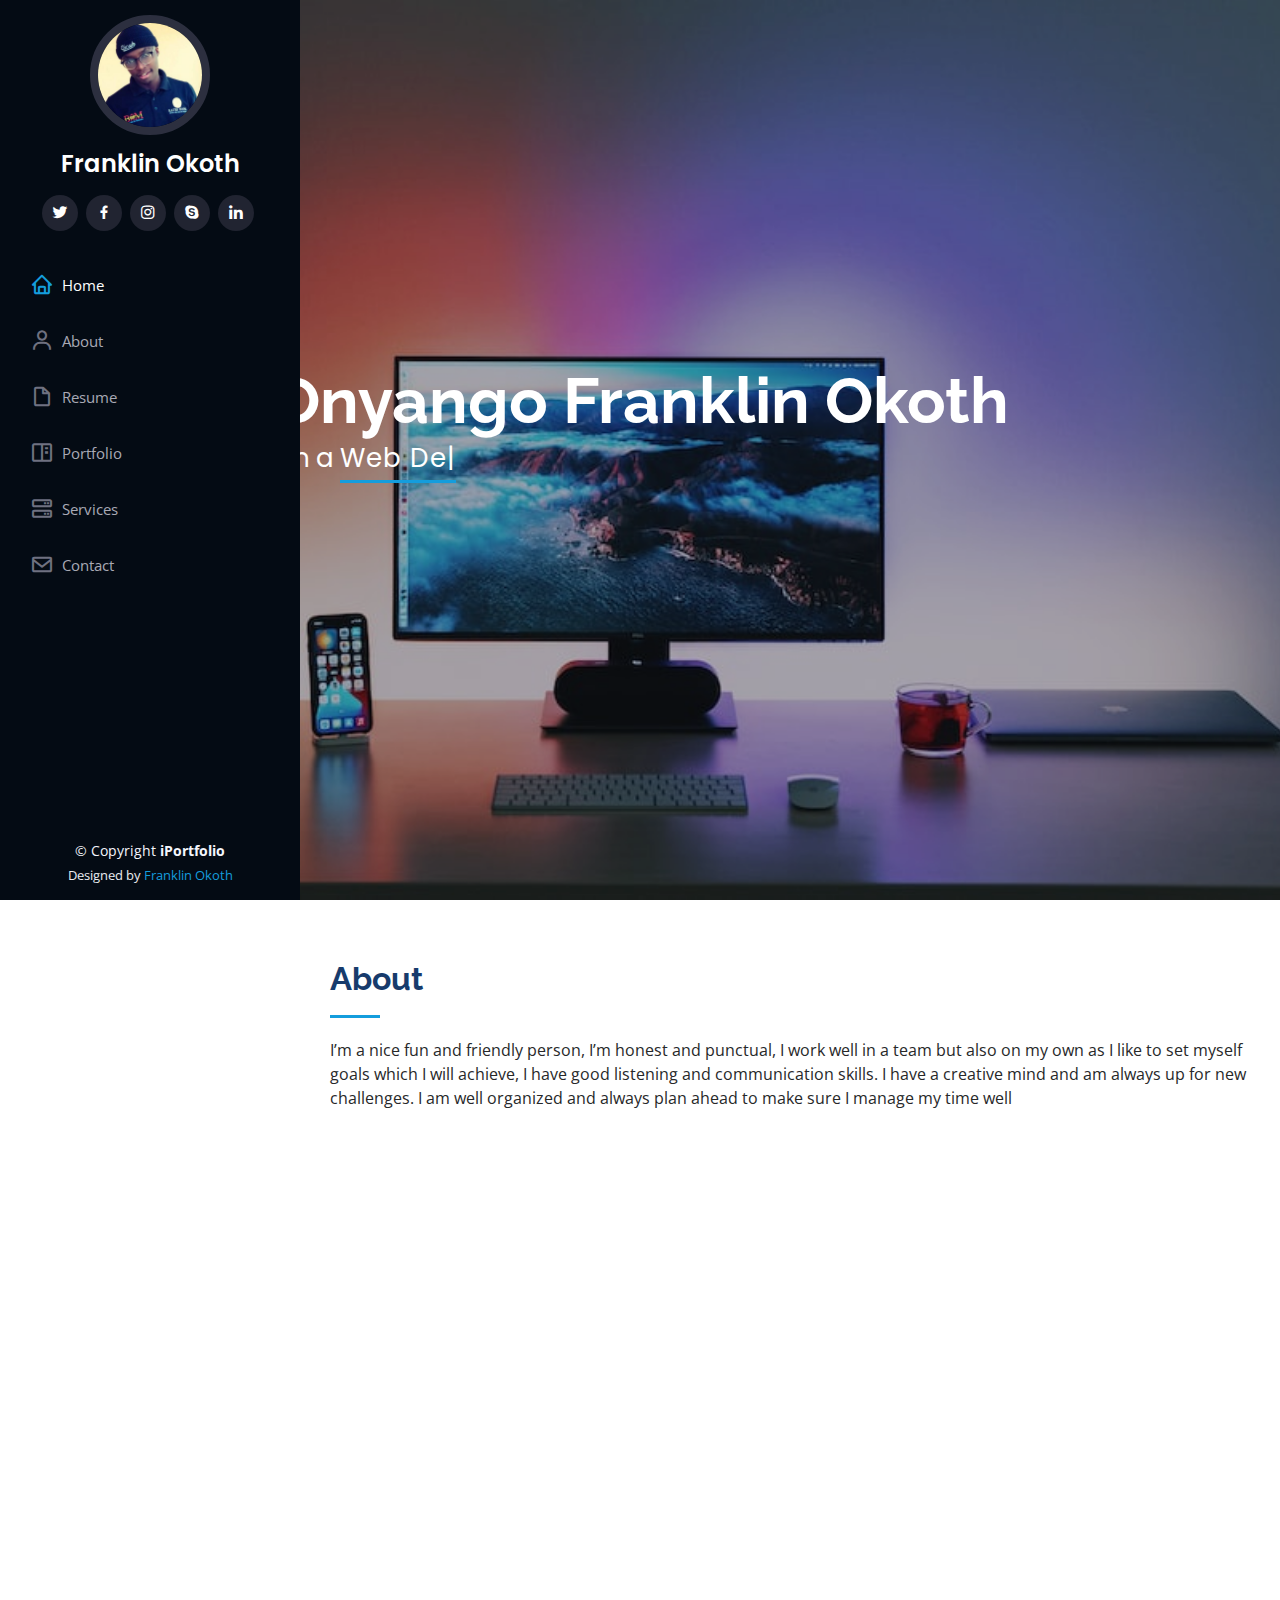
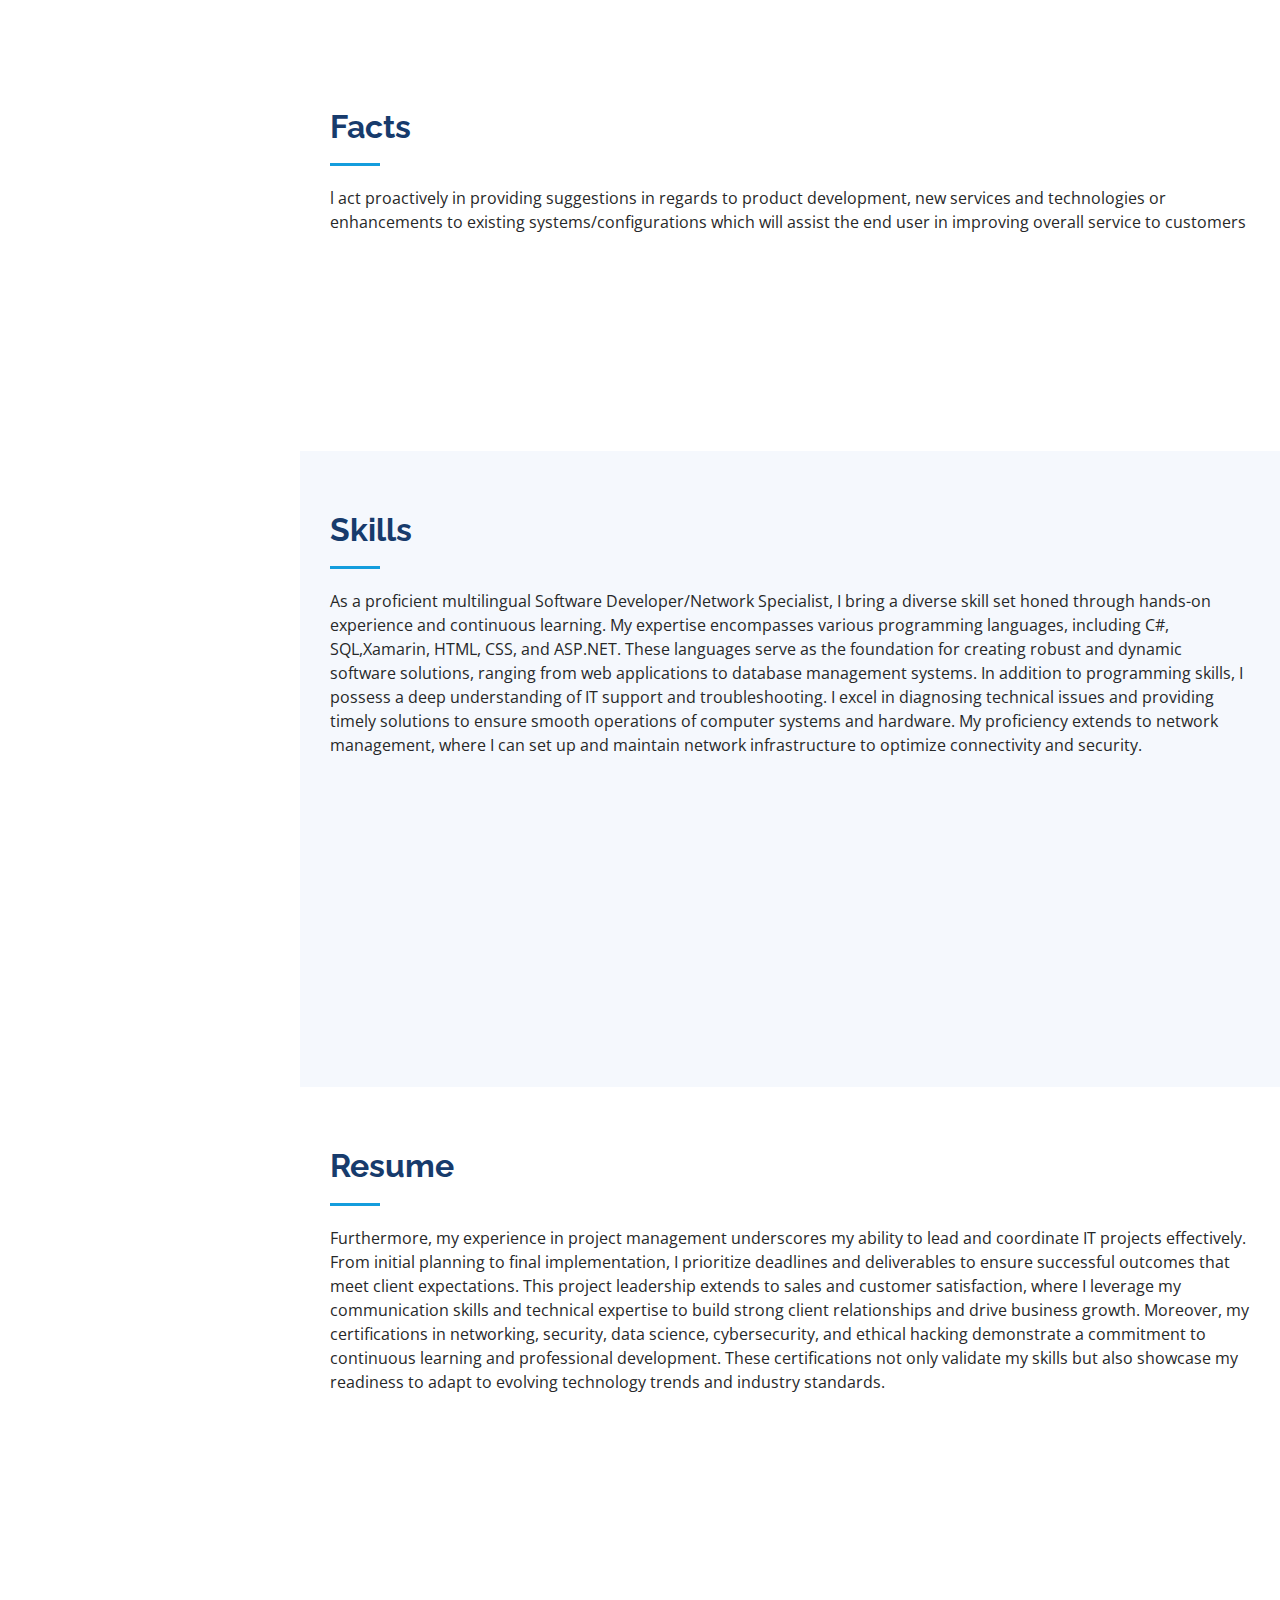
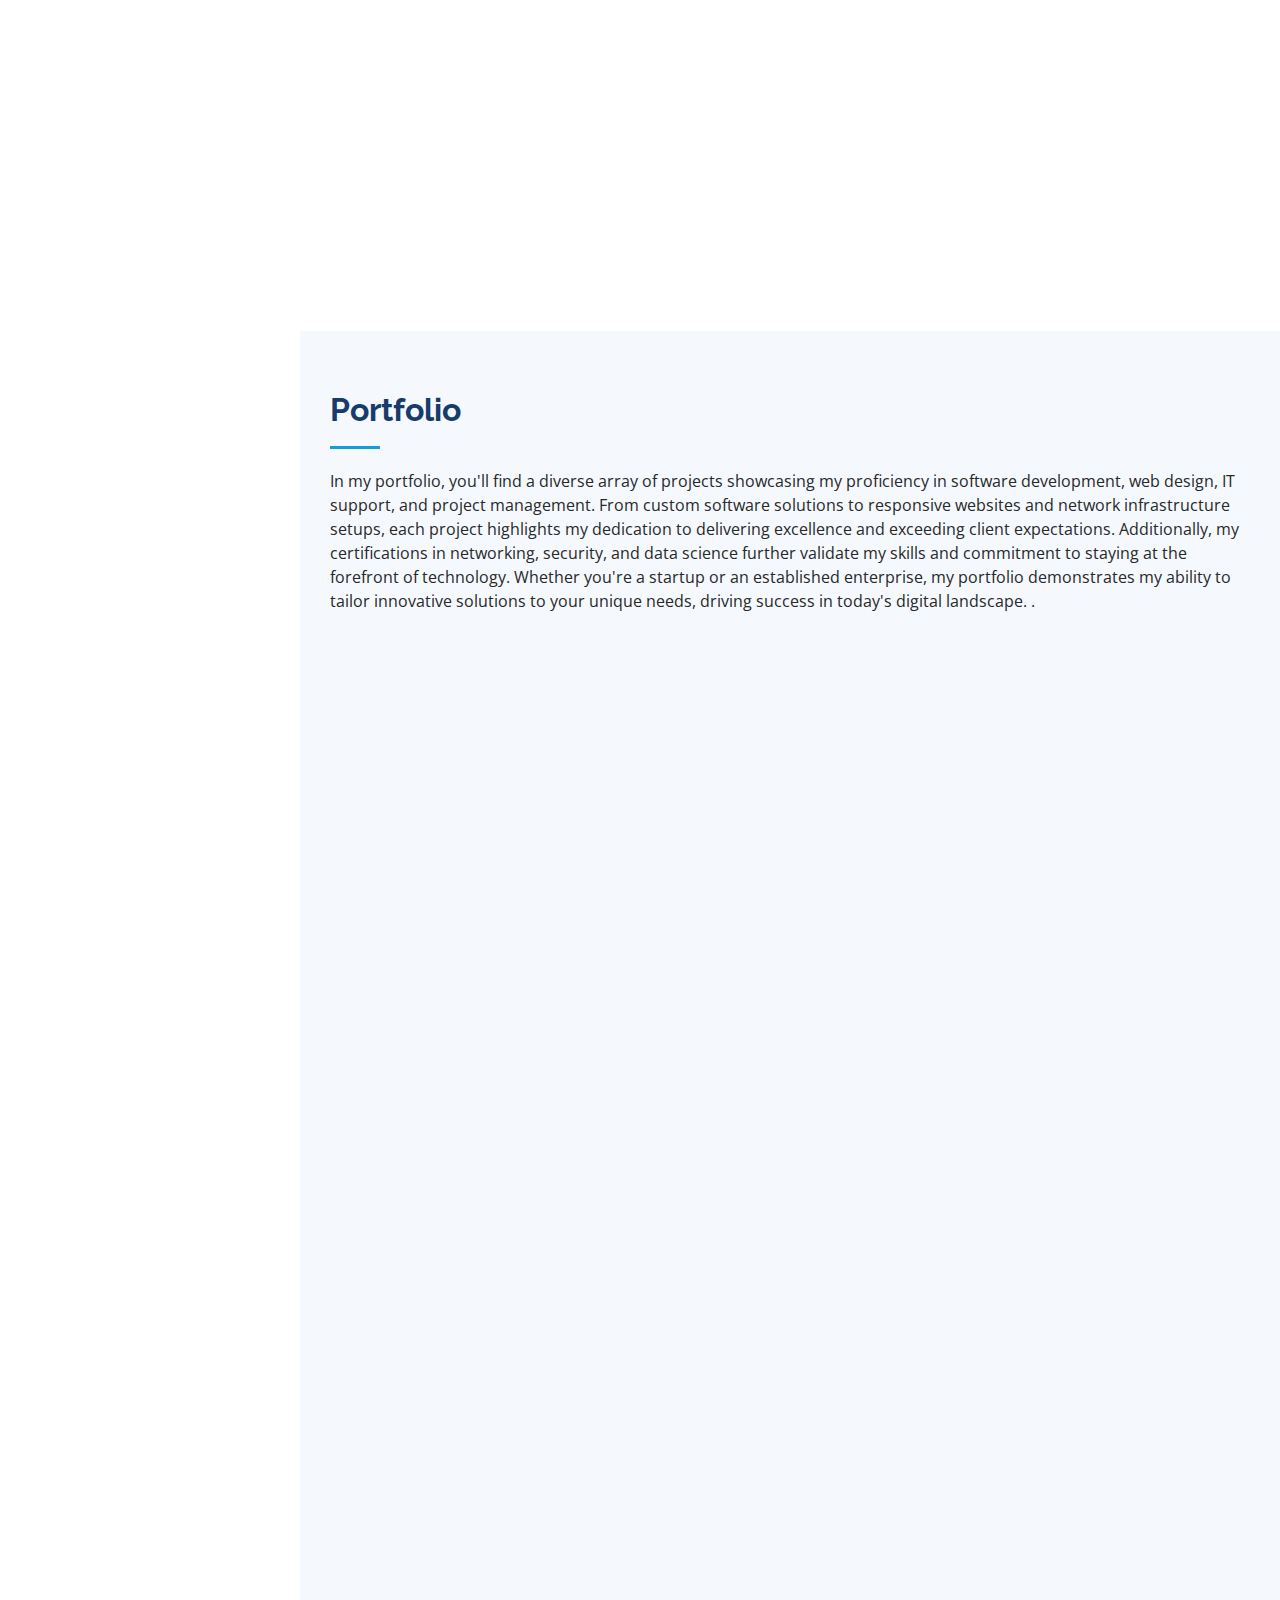
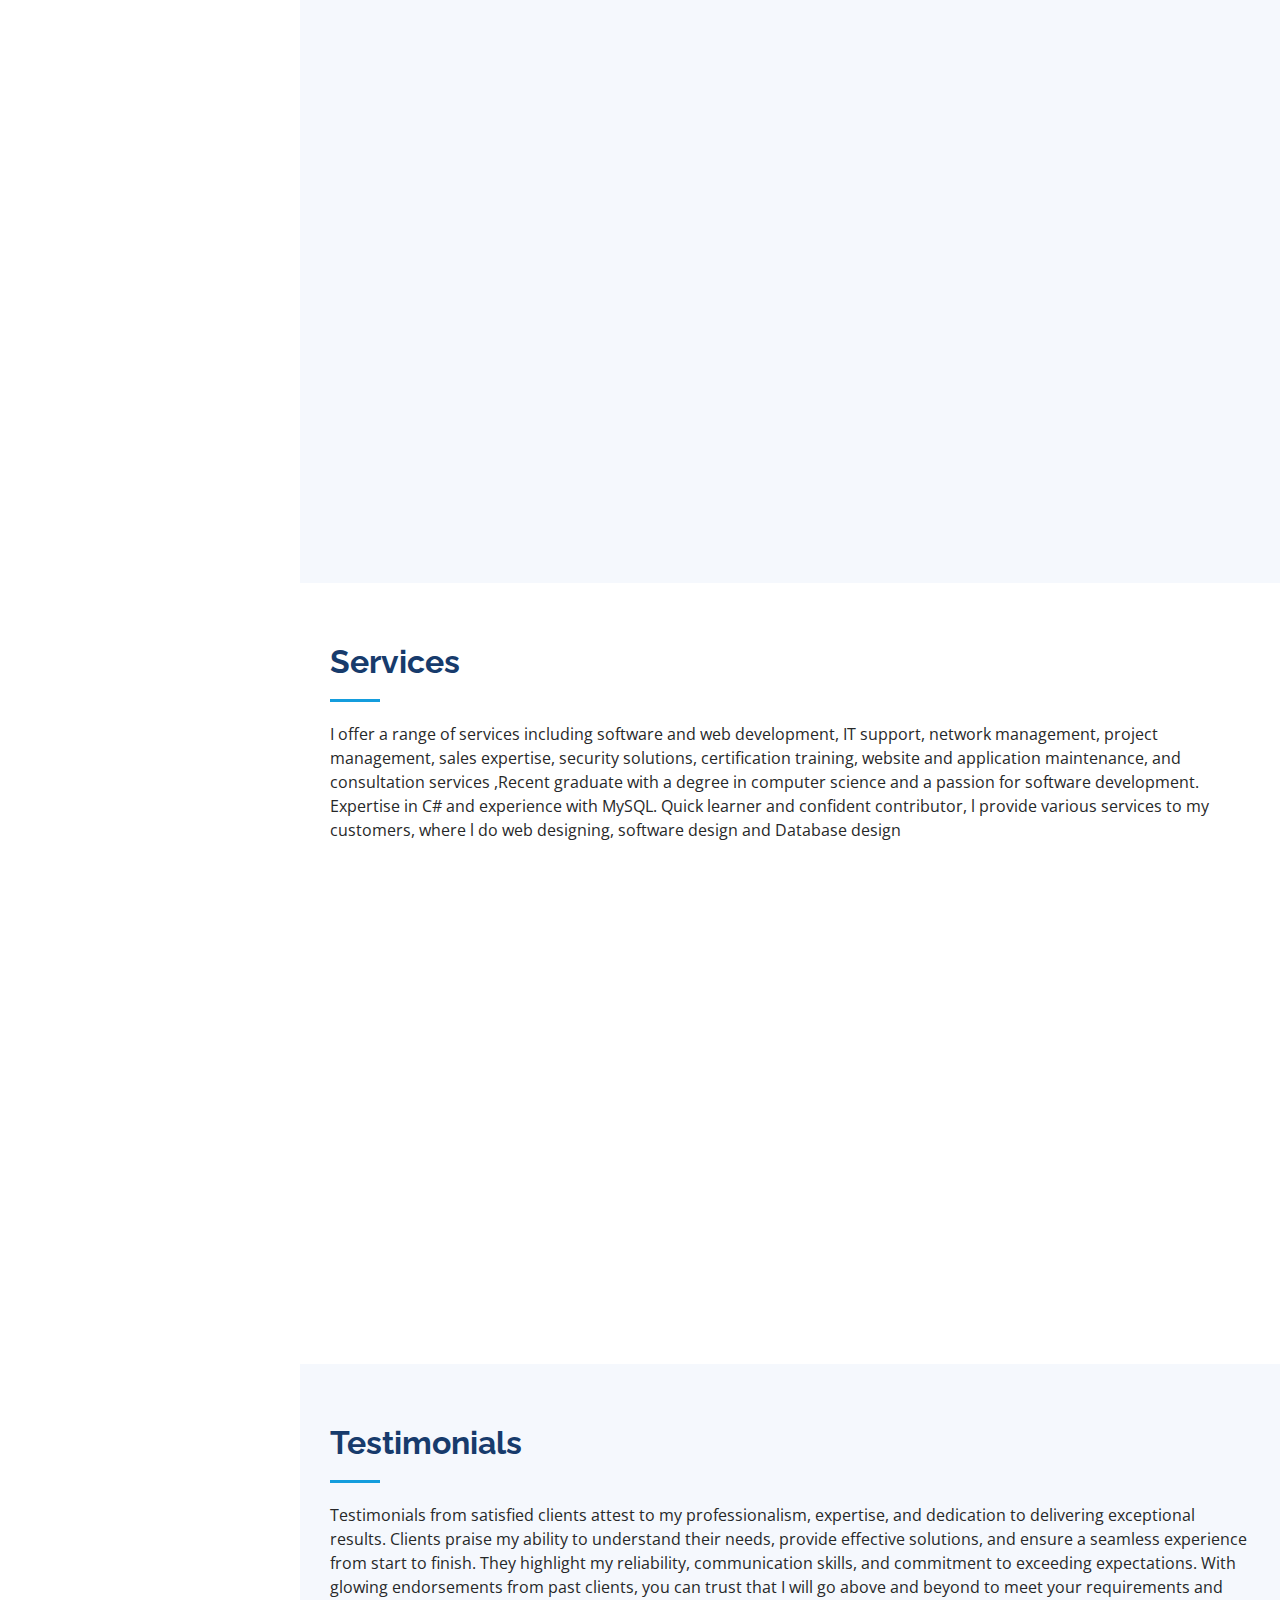
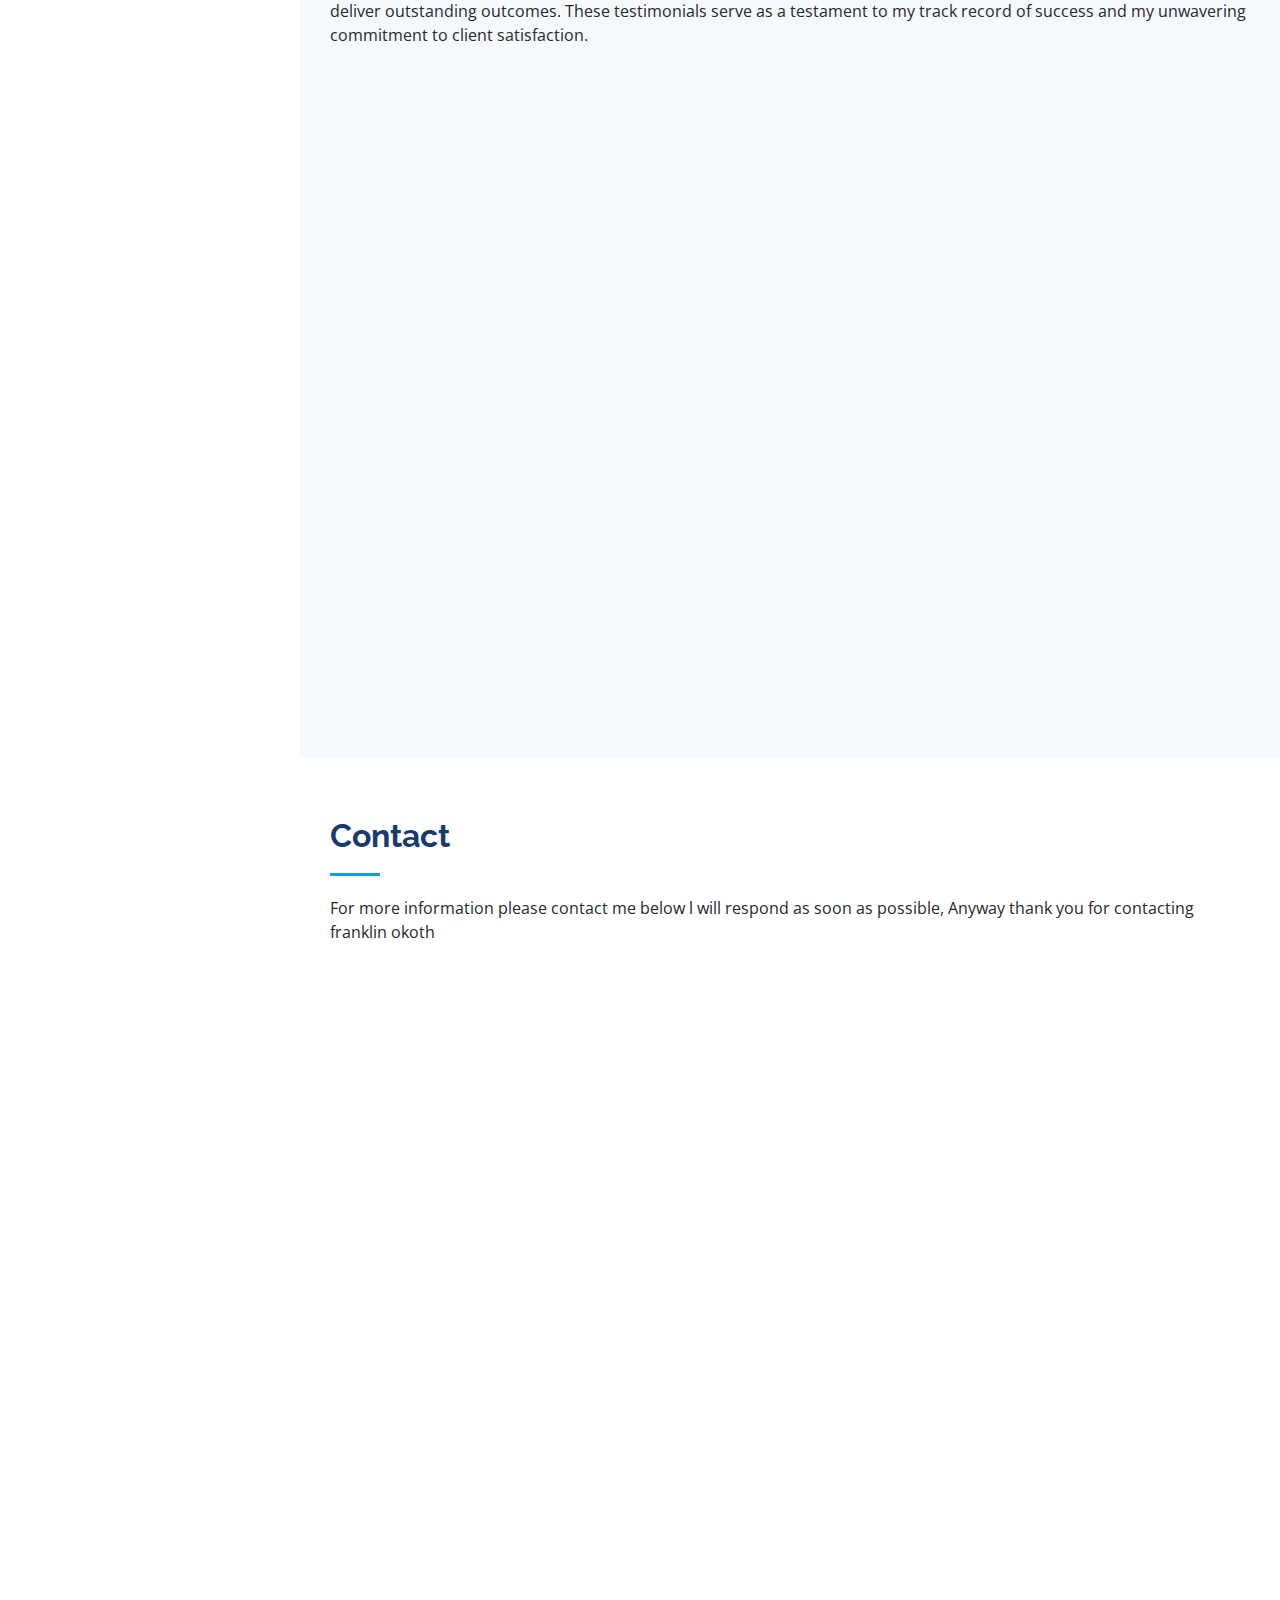
==== index.html @ 92efd48e "first commit" ====
<!DOCTYPE html>
<html lang="en">

<head>
  <meta charset="utf-8">
  <meta content="width=device-width, initial-scale=1.0" name="viewport">

  <title>Franklin_Portfolio</title>
  <meta content="" name="description">
  <meta content="" name="keywords">

  
  <link href="assets/img/FICON.png" rel="icon">
  <link href="assets/img/3057673_f_media_network_social_icon.png" rel="apple-touch-icon">

  
  <link href="https://fonts.googleapis.com/css?family=Open+Sans:300,300i,400,400i,600,600i,700,700i|Raleway:300,300i,400,400i,500,500i,600,600i,700,700i|Poppins:300,300i,400,400i,500,500i,600,600i,700,700i" rel="stylesheet">

  <!-- Vendor CSS Files -->
  <link href="assets/vendor/aos/aos.css" rel="stylesheet">
  <link href="assets/vendor/bootstrap/css/bootstrap.min.css" rel="stylesheet">
  <link href="assets/vendor/bootstrap-icons/bootstrap-icons.css" rel="stylesheet">
  <link href="assets/vendor/boxicons/css/boxicons.min.css" rel="stylesheet">
  <link href="assets/vendor/glightbox/css/glightbox.min.css" rel="stylesheet">
  <link href="assets/vendor/swiper/swiper-bundle.min.css" rel="stylesheet">

  <!-- Template Main CSS File -->
    <link href="assets/css/style.css" rel="stylesheet">

  <!-- =======================================================
  
    Developer : Franklin
    mail : franklinokoth002@gmail.com
  ======================================================== -->
</head>

<body>

  <!-- ======= Mobile nav toggle button ======= -->
  <i class="bi bi-list mobile-nav-toggle d-xl-none"></i>

  <!-- ======= Header ======= -->
  <header id="header">
    <div class="d-flex flex-column">

      <div class="profile">
        <img src="assets/img/frankprofile.jpg" alt="" class="img-fluid rounded-circle">
        <h1 class="text-light"><a href="index.html" target="_blank" >Franklin Okoth</a></h1>
        <div class="social-links mt-3 text-center">
          <a href="https://twitter.com/OnyangoFrankie.com" target="_blank"class="twitter"><i class="bx bxl-twitter"></i></a>
          <a href="https://facebook.com" class="facebook" target="_blank"><i class="bx bxl-facebook"></i></a>
          <a href="https://instagram/franklinokoth002" target="_blank" class="instagram"><i class="bx bxl-instagram"></i></a>
          <a href="https://google-plus.com" class="google-plus" target="_blank"><i class="bx bxl-skype"></i></a>
          <a href="https://www.linkedin.com/in/onyango-franklin-okoth-b53bbb21a/" target="_blank" class="lin kedin"><i class="bx bxl-linkedin"></i></a>
        </div>
      </div>

      <nav id="navbar" class="nav-menu navbar">
        <ul>
          <li><a href="#hero" class="nav-link scrollto active"><i class="bx bx-home"></i> <span>Home</span></a></li>
          <li><a href="#about" class="nav-link scrollto"><i class="bx bx-user"></i> <span>About</span></a></li>
          <li><a href="#resume" class="nav-link scrollto"><i class="bx bx-file-blank"></i> <span>Resume</span></a></li>
          <li><a href="#portfolio" class="nav-link scrollto"><i class="bx bx-book-content"></i> <span>Portfolio</span></a></li>
          <li><a href="#services" class="nav-link scrollto"><i class="bx bx-server"></i> <span>Services</span></a></li>
          <li><a href="#contact" class="nav-link scrollto"><i class="bx bx-envelope"></i> <span>Contact</span></a></li>
        </ul>
      </nav><!-- .nav-menu -->
    </div>
  </header><!-- End Header -->

  <!-- ======= Hero Section ======= -->
  <section id="hero" class="d-flex flex-column justify-content-center align-items-center">
    <div class="hero-container" data-aos="fade-in">
      <h1>Onyango Franklin Okoth</h1>
      <p>I'm a <span class="typed" data-typed-items="Web Designer, Software Developer, Freelancer, Database Designer,Network Administrator"></span></p>
    </div>
  </section><!-- End Hero -->

  <main id="main">

    <!-- ======= About Section ======= -->
    <section id="about" class="about">
      <div class="container">

        <div class="section-title">
          <h2>About</h2>
          <p>I’m a nice fun and friendly person, I’m honest and punctual, 
            I work well in a team but also on my own as I like to set myself goals which I will achieve, 
            I have good listening and communication skills.
             I have a creative mind and am always up for new challenges. 
             I am well organized and always plan ahead to make sure I manage my time well</div>

        <div class="row">
          <div class="col-lg-4" data-aos="fade-right">
            <img src="assets/img/frankprofile.jpg" class="img-fluid" alt="">
          </div>
          <div class="col-lg-8 pt-4 pt-lg-0 content" data-aos="fade-left">
            <h3>Web Developer.</h3>
            <p class="fst-italic">
             Am aweb programmer who develop World wide web applications using aclient server model, In my programming l typically use different kind of programming
             language for example HTML,CSS,ASP.NET And JavaScript when developing a web application.
            </p>
            <div class="row">
              <div class="col-lg-6">
                <ul>
                  <li><i class="bi bi-chevron-right"></i> <strong>Birthday:</strong> <span>14-FEB-1998</span></li>
                  <li><i class="bi bi-chevron-right"></i> <strong>Website:</strong> <span>http://ofotech.ct.ws/</span></li>
                  <li><i class="bi bi-chevron-right"></i> <strong>Phone:</strong> <span>+254708719615</span></li>
                  <li><i class="bi bi-chevron-right"></i> <strong>City:</strong> <span>Nairobi,kenya</span></li>
                </ul>
              </div>
              <div class="col-lg-6">
                <ul>
                  <li><i class="bi bi-chevron-right"></i> <strong>Age:</strong> <span>25</span></li>
                  <li><i class="bi bi-chevron-right"></i> <strong>Degree:</strong> <span>Diploma in computer science And information Technology</span></li>
                  <li><i class="bi bi-chevron-right"></i> <strong>PhEmailone:</strong> <span>franklinokoth002@gmail.com</span></li>
                  <li><i class="bi bi-chevron-right"></i> <strong>Freelance:</strong> <span>Available</span></li>
                </ul>
              </div>
            </div>
            <p>
              Am a profesional who is responsible for the design and construction of websites.l ensure that sites meets user's expectations by ensurig they look good,
              run smoothly and offer easy access points with no issues between pages or error Messages.

            </p>
          </div>
        </div>

      </div>
    </section><!-- End About Section -->

    <!-- ======= Facts Section ======= -->
    <section id="facts" class="facts">
      <div class="container">

        <div class="section-title">
          <h2>Facts</h2>
          <p>
            l act proactively in providing suggestions in regards to product development, new services and technologies or enhancements 
            to existing systems/configurations which will assist the end user in improving overall service to customers
          </p>
        </div>

        <div class="row no-gutters">

          <div class="col-lg-3 col-md-6 d-md-flex align-items-md-stretch" data-aos="fade-up">
            <div class="count-box">
              <i class="bi bi-emoji-smile"></i>
              <span data-purecounter-start="0" data-purecounter-end="232" data-purecounter-duration="1" class="purecounter"></span>
              <p><strong>Happy Clients</strong> </p>
            </div>
          </div>

          <div class="col-lg-3 col-md-6 d-md-flex align-items-md-stretch" data-aos="fade-up" data-aos-delay="100">
            <div class="count-box">
              <i class="bi bi-journal-richtext"></i>
              <span data-purecounter-start="0" data-purecounter-end="521" data-purecounter-duration="1" class="purecounter"></span>
              <p><strong>Projects</strong> </p>
            </div>
          </div>

          <div class="col-lg-3 col-md-6 d-md-flex align-items-md-stretch" data-aos="fade-up" data-aos-delay="200">
            <div class="count-box">
              <i class="bi bi-headset"></i>
              <span data-purecounter-start="0" data-purecounter-end="1453" data-purecounter-duration="1" class="purecounter"></span>
              <p><strong>Hours Of Support</strong> </p>
            </div>
          </div>

          <div class="col-lg-3 col-md-6 d-md-flex align-items-md-stretch" data-aos="fade-up" data-aos-delay="300">
            <div class="count-box">
              <i class="bi bi-people"></i>
              <span data-purecounter-start="0" data-purecounter-end="32" data-purecounter-duration="1" class="purecounter"></span>
              <p><strong>Hard Workers</strong> </p>
            </div>
          </div>

        </div>

      </div>
    </section><!-- End Facts Section -->

    <!-- ======= Skills Section ======= -->
    <section id="skills" class="skills section-bg">
      <div class="container">

        <div class="section-title">
          <h2>Skills</h2>
          <p> As a proficient multilingual Software Developer/Network Specialist, I bring a diverse skill set honed through hands-on experience and continuous learning. My expertise encompasses various programming languages, including C#, SQL,Xamarin, HTML, CSS, and ASP.NET. These languages serve as the foundation for creating robust and dynamic software solutions, ranging from web applications to database management systems.

            In addition to programming skills, I possess a deep understanding of IT support and troubleshooting. I excel in diagnosing technical issues and providing timely solutions to ensure smooth operations of computer systems and hardware. My proficiency extends to network management, where I can set up and maintain network infrastructure to optimize connectivity and security.</p>
        </div>

        <div class="row skills-content">

          <div class="col-lg-6" data-aos="fade-up">

            <div class="progress">
              <span class="skill">HTML <i class="val">100%</i></span>
              <div class="progress-bar-wrap">
                <div class="progress-bar" role="progressbar" aria-valuenow="100" aria-valuemin="0" aria-valuemax="100"></div>
              </div>
            </div>

            <div class="progress">
              <span class="skill">CSS <i class="val">90%</i></span>
              <div class="progress-bar-wrap">
                <div class="progress-bar" role="progressbar" aria-valuenow="90" aria-valuemin="0" aria-valuemax="100"></div>
              </div>
            </div>

            <div class="progress">
              <span class="skill">JavaScript <i class="val">75%</i></span>
              <div class="progress-bar-wrap">
                <div class="progress-bar" role="progressbar" aria-valuenow="75" aria-valuemin="0" aria-valuemax="100"></div>
              </div>
            </div>

            <div class="progress">
              <span class="skill">Wordpress<i class="val">70%</i></span>
              <div class="progress-bar-wrap">
                <div class="progress-bar" role="progressbar" aria-valuenow="70" aria-valuemin="0" aria-valuemax="100"></div>
              </div>
            </div>

          </div>

          <div class="col-lg-6" data-aos="fade-up" data-aos-delay="100">

            <div class="progress">
              <span class="skill"> C# [.NET]<i class="val">80%</i></span>
              <div class="progress-bar-wrap">
                <div class="progress-bar" role="progressbar" aria-valuenow="80" aria-valuemin="0" aria-valuemax="100"></div>
              </div>
            </div>

            <div class="progress">
              <span class="skill">Mysql Server[Database Design] <i class="val">90%</i></span>
              
              <div class="progress-bar-wrap">
                <div class="progress-bar" role="progressbar" aria-valuenow="90" aria-valuemin="0" aria-valuemax="100"></div>
              </div>
            </div>

            <div class="progress">
              <span class="skill">Graphics Design <i class="val">55%</i></span>
              <div class="progress-bar-wrap">
                <div class="progress-bar" role="progressbar" aria-valuenow="55" aria-valuemin="0" aria-valuemax="100"></div>
              </div>
            </div>

            <div class="progress">
              <span class="skill">Xamarin(Mobile development) <i class="val">75%</i></span>
              <div class="progress-bar-wrap">
                <div class="progress-bar" role="progressbar" aria-valuenow="75" aria-valuemin="0" aria-valuemax="100"></div>
              </div>
            </div>

          </div>

        </div>

      </div>
    </section><!-- End Skills Section -->

    <!-- ======= Resume Section ======= -->
    <section id="resume" class="resume">
      <div class="container">

        <div class="section-title">
          <h2>Resume</h2>
          <p>
            Furthermore, my experience in project management underscores my ability to lead and coordinate IT projects effectively. From initial planning to final implementation, I prioritize deadlines and deliverables to ensure successful outcomes that meet client expectations. This project leadership extends to sales and customer satisfaction, where I leverage my communication skills and technical expertise to build strong client relationships and drive business growth.

              Moreover, my certifications in networking, security, data science, cybersecurity, and ethical hacking demonstrate a commitment to continuous learning and professional development. These certifications not only validate my skills but also showcase my readiness to adapt to evolving technology trends and industry standards.</p>
        </div>


        <div class="row">
          <div class="col-lg-6" data-aos="fade-up">
            <h3 class="resume-title">Summary</h3>
            <div class="resume-item pb-0">
              <h4>Onyango Franklin Okoth</h4>
              <p><em>I’m a nice fun and friendly person, I’m honest and punctual, I work well in a team but also on my own as I like to set myself goals which I will achieve, I have good listening and communication skills. 
                I have a creative mind and am always up for new challenges. I am well organized and always plan ahead to make sure I manage my time well.</em></p>
              <ul>
                <li>Nairobi, kenya </li>
                <li> +254708719615</li>
                <li>franklinokoth002@gmail.com</li>
              </ul>
            </div>
              <!--THIS THE EDUCATION SECTION -->
            <h3 class="resume-title">Education</h3>

            <div class="resume-item">
              <h4>Acyberschool Secure+ Certification</h4>
              <h5>2024 - Feb 2025</h5>
              <p><em> Acyberschool Advanced Cybersecurity Fellowship , Nairobi, kenya </em></p>
              <p>Completing an advanced cybersecurity certification program designed to enhance practical knowledge in network security,
                 cryptography, risk management, and ethical hacking.
                 This program is preparing me to implement robust security measures and strategies to
                  protect information systems against modern threats and vulnerabilities.</p>
            </div>

            <div class="resume-item">
              <h4>Bachelor of Science in Computer Science (Ongoing)(Virtually)</h4>
              <h5>Aug 2024 - Nov 2027</h5>
              <p><em>University of the People, Washington Dc, United States Of America </em></p>
              <p>Pursuing a rigorous program in Computer Science, focusing on key areas such as software development, data structures, algorithms, cybersecurity, and database management.
                 This program has equipped me with a strong foundation in problem-solving, coding proficiency, and practical application of computer science theories. Anticipated completion date:2027.</p>
            </div>

            <div class="resume-item">
              <h4>DIPLOMA IN COMPUTER SCIENCE  &amp; INFORMATION TECHNOLOGY</h4>
              <h5>2019 - 2022</h5>
              <p><em>Islamic University In Uganda, Mbale, Uganda </em></p>
              <p>My educational background includes a Diploma in Computer Science and Information Technology, providing me with a solid foundation in key principles of computer science and software development. This program equipped me with essential knowledge in programming languages, web development, and IT infrastructure management. Throughout my studies, I gained practical experience in various technologies, allowing me to develop proficiency in languages such as C#, SQL,ASP.NET MVC, XAMARIN Mobile dev, HTML, and CSS, JAVASCRIPT. This education has been instrumental in shaping my career as a Software Developer and Network Specialist, enabling me to effectively contribute to diverse projects and excel in dynamic work environments. Overall, my educational journey has been pivotal in fostering a strong technical skill set and laying the groundwork for my professional success in the field of technology. 
              </p>
            </div>
           
          </div>
          <div class="col-lg-6" data-aos="fade-up" data-aos-delay="100">

            <div class="resume-item">
              <h4>UGANDA ADVANCED CERTIFICATE OF EDUCATION [UACE]</h4>
              <h5>2017 - 2018</h5>
              <p><em>Masaba Secondary School, Sironko District, UGANDA</em></p>
              <p>I did my Advanced Level at Masaba secondary and l was able to be Awarded the certificate of UACE </p>
            </div>
            
            <div class="resume-item">
              <h4>UGANDA CERTIFICATE OF EDUCATION [UCE]</h4>
              <h5>2013 - 2016</h5>
              <p><em>Bumasifwa Secondary School, Sironko District, Uganda </em></p>
              l did my ordinary level at Bumasifwa secondary School and l was able to be awarded the certificate of UCE
              
            </div>

            <div class="resume-item">
              <h4>KENYA CERTIFICATE OF PRIMARY EDUCATION (KCPE)</h4>
              <h5>2006 - 2012</h5>
              <p><em>Marura Primary School, Nairobi, Kenya </em></p>
              Successfully completed primary education, laying a strong foundation in mathematics, problem-solving, and analytical thinking.
              Demonstrated a natural aptitude for numeracy and critical thinking, which later evolved into a passion for statistics and programming.
              Actively participated in academic and extracurricular activities, building teamwork and leadership skills.
              
            </div>
          <!--THIS THE PROPHESSION SECTION -->
         
            <h3 class="resume-title">Professional Experience</h3>

            <div class="resume-item">
              <h4>Founder | Full Stack Developer</h4>
              <h5>Jan 2024 - To Date </h5>
              <p><em>OFO TECH, Nairobi, Kenya</em></p>
              <ul>
                <li>Developed a robust POS Management System using C#, SQL, HTML, CSS, and ASP.NET: 
                  Successfully designed and implemented a Point of Sale (POS) Management System that streamlined business operations,
                   improved inventory management, and enhanced user experience, significantly improving efficiency.</li>
                <li>Automated processes using SQL and C# scripts:
                   Developed automation scripts that reduced manual work by 40%, increasing operational efficiency and reducing human error.</li>
                <li>Maintained and improved front-end functionality with HTML and CSS: 
                  Enhanced user interface and experience across various projects, ensuring responsive and user-friendly design.</li>
           
              </ul>
            </div>
            <div class="resume-item">
              <h4>IT Support Engineer</h4>
              <h5>2021 - 2024 </h5>
              <p><em>Bam Shopping Center, Mbale District, Along Naboa Road, Uganda</em></p>
              <ul>
                <li>Configured the network infrastructure to communicate seamlessly with the server, improving data flow and accessibility across the organization.</li>
                <li>Provided technical assistance and resolved issues related to computer systems, software, and hardware, ensuring minimal downtime.</li>
                <li>Installed, configured, and maintained CCTV systems, ensuring effective surveillance and security.</li>
                <li>Set up and maintained computer hardware, software, and peripherals to ensure compatibility and optimal performance.</li>
                <li>Trained staff on IT systems usage, enhancing their technical skills and productivity.</li>
                <li>Maintained accurate records of IT inventory, including hardware, software licenses, and maintenance agreements.</li>
                <li>Collaborated with other departments to resolve complex technical issues and improve system functionality.</li>
                <li>Performed regular maintenance and inspections of CCTV systems, including cleaning, testing, and adjusting settings as necessary.</li>
              
              </ul>
            </div>
          </div>
        </div>

      </div>
    </section><!-- End Resume Section -->

    <!-- ======= Portfolio Section ======= -->
    <section id="portfolio" class="portfolio section-bg">
      <div class="container">

        <div class="section-title">
          <h2>Portfolio</h2>
          <p>
            In my portfolio, you'll find a diverse array of projects showcasing my proficiency in software development, web design, IT support, and project management. From custom software solutions to responsive websites and network infrastructure setups, each project highlights my dedication to delivering excellence and exceeding client expectations. Additionally, my certifications in networking, security, and data science further validate my skills and commitment to staying at the forefront of technology. Whether you're a startup or an established enterprise, my portfolio demonstrates my ability to tailor innovative solutions to your unique needs, driving success in today's digital landscape.
            .</p>
        </div>

        <div class="row" data-aos="fade-up">
          <div class="col-lg-12 d-flex justify-content-center">
            <ul id="portfolio-flters">
              <li data-filter="*" class="filter-active">All</li>
              <li data-filter=".filter-app">App</li>
              <li data-filter=".filter-card">Card</li>
              <li data-filter=".filter-web">Web</li>
            </ul>
          </div>
        </div>

        <div class="row portfolio-container" data-aos="fade-up" data-aos-delay="100">

          <div class="col-lg-4 col-md-6 portfolio-item filter-app">
            <div class="portfolio-wrap">
              <img src="assets/img/portfolio/homepage.png" class="img-fluid" alt="">
              <div class="portfolio-links">
                <a href="assets/img/portfolio/homepage.png" data-gallery="portfolioGallery" class="portfolio-lightbox" title="software Design"><i class="bx bx-plus"></i></a>
                <a href="portfolio-details.html" title="More Details"><i class="bx bx-link"></i></a>
              </div>
            </div>
          </div>

          <div class="col-lg-4 col-md-6 portfolio-item filter-app">
            <div class="portfolio-wrap">
              <img src="assets/img/portfolio/Mainform.PNG" class="img-fluid" alt="">
              <div class="portfolio-links">
                <a href="assets/img/portfolio/Mainform.PNG" data-gallery="portfolioGallery" class="portfolio-lightbox" title="software Design"><i class="bx bx-plus"></i></a>
                <a href="portfolio-details.html" title="More Details"><i class="bx bx-link"></i></a>
              </div>
            </div>
          </div>

          <div class="col-lg-4 col-md-6 portfolio-item filter-app">
            <div class="portfolio-wrap">
              <img src="assets/img/portfolio/Splash_Screen.PNG" class="img-fluid" alt="">
              <div class="portfolio-links">
                <a href="assets/img/portfolio/Splash_Screen.PNG" data-gallery="portfolioGallery" class="portfolio-lightbox" title="software Design"><i class="bx bx-plus"></i></a>
                <a href="portfolio-details.html" title="More Details"><i class="bx bx-link"></i></a>
              </div>
            </div>
          </div>

          <div class="col-lg-4 col-md-6 portfolio-item filter-app">
            <div class="portfolio-wrap">
              <img src="assets/img/portfolio/Booking.png" class="img-fluid" alt="">
              <div class="portfolio-links">
                <a href="assets/img/portfolio/Booking.png" data-gallery="portfolioGallery" class="portfolio-lightbox" title="software Design"><i class="bx bx-plus"></i></a>
                <a href="portfolio-details.html" title="More Details"><i class="bx bx-link"></i></a>
              </div>
            </div>
          </div>

          <div class="col-lg-4 col-md-6 portfolio-item filter-app">
            <div class="portfolio-wrap">
              <img src="assets/img/portfolio/Pos&search.PNG" class="img-fluid" alt="">
              <div class="portfolio-links">
                <a href="assets/img/portfolio/Pos&search.PNG" data-gallery="portfolioGallery" class="portfolio-lightbox" title="Database Design"><i class="bx bx-plus"></i></a>
                <a href="portfolio-details.html" title="More Details"><i class="bx bx-link"></i></a>
              </div>
            </div>
          </div>

          <div class="col-lg-4 col-md-6 portfolio-item filter-app">
            <div class="portfolio-wrap">
              <img src="assets/img/portfolio/Sql.PNG" class="img-fluid" alt="">
              <div class="portfolio-links">
                <a href="assets/img/portfolio/Sql.PNG" data-gallery="portfolioGallery" class="portfolio-lightbox" title="Database Design"><i class="bx bx-plus"></i></a>
                <a href="portfolio-details.html" title="More Details"><i class="bx bx-link"></i></a>
              </div>
            </div>
          </div>

          <div class="col-lg-4 col-md-6 portfolio-item filter-web">
            <div class="portfolio-wrap">
              <img src="assets/img/portfolio/1.PNG" class="img-fluid" alt="">
              <div class="portfolio-links">
                <a href="assets/img/portfolio/1.PNG" data-gallery="portfolioGallery" class="portfolio-lightbox" title="OFO Website"><i class="bx bx-plus"></i></a>
                <a href="portfolio-details.html" title="More Details"><i class="bx bx-link"></i></a>
              </div>
            </div>
          </div>

          <div class="col-lg-4 col-md-6 portfolio-item filter-web">
            <div class="portfolio-wrap">
              <img src="assets/img/portfolio/2.PNG" class="img-fluid" alt="">
              <div class="portfolio-links">
                <a href="assets/img/portfolio/2.PNG" data-gallery="portfolioGallery" class="portfolio-lightbox" title="OFO Website"><i class="bx bx-plus"></i></a>
                <a href="portfolio-details.html" title="More Details"><i class="bx bx-link"></i></a>
              </div>
            </div>
          </div>

          <div class="col-lg-4 col-md-6 portfolio-item filter-web">
            <div class="portfolio-wrap">
              <img src="assets/img/portfolio/3.PNG" class="img-fluid" alt="">
              <div class="portfolio-links">
                <a href="assets/img/portfolio/3.PNG" data-gallery="portfolioGallery" class="portfolio-lightbox" title="OFO Website"><i class="bx bx-plus"></i></a>
                <a href="portfolio-details.html" title="More Details"><i class="bx bx-link"></i></a>
              </div>
            </div>
          </div>

          <div class="col-lg-4 col-md-6 portfolio-item filter-web">
            <div class="portfolio-wrap">
              <img src="assets/img/portfolio/4.PNG" class="img-fluid" alt="">
              <div class="portfolio-links">
                <a href="assets/img/portfolio/4.PNG" data-gallery="portfolioGallery" class="portfolio-lightbox" title="OFO Website"><i class="bx bx-plus"></i></a>
                <a href="portfolio-details.html" title="More Details"><i class="bx bx-link"></i></a>
              </div>
            </div>
          </div>

          <div class="col-lg-4 col-md-6 portfolio-item filter-web">
            <div class="portfolio-wrap">
              <img src="assets/img/portfolio/5.PNG" class="img-fluid" alt="">
              <div class="portfolio-links">
                <a href="assets/img/portfolio/5.PNG" data-gallery="portfolioGallery" class="portfolio-lightbox" title="OFO Website"><i class="bx bx-plus"></i></a>
                <a href="portfolio-details.html" title="More Details"><i class="bx bx-link"></i></a>
              </div>
            </div>
          </div>


          <div class="col-lg-4 col-md-6 portfolio-item filter-web">
            <div class="portfolio-wrap">
              <img src="assets/img/portfolio/6.PNG" class="img-fluid" alt="">
              <div class="portfolio-links">
                <a href="assets/img/portfolio/6.PNG" data-gallery="portfolioGallery" class="portfolio-lightbox" title="OFO Website"><i class="bx bx-plus"></i></a>
                <a href="portfolio-details.html" title="More Details"><i class="bx bx-link"></i></a>
              </div>
            </div>
          </div>

          <div class="col-lg-4 col-md-6 portfolio-item filter-web">
            <div class="portfolio-wrap">
              <img src="assets/img/portfolio/7.PNG" class="img-fluid" alt="">
              <div class="portfolio-links">
                <a href="assets/img/portfolio/7.PNG" data-gallery="portfolioGallery" class="portfolio-lightbox" title="OFO Website"><i class="bx bx-plus"></i></a>
                <a href="portfolio-details.html" title="More Details"><i class="bx bx-link"></i></a>
              </div>
            </div>
          </div>

          <div class="col-lg-4 col-md-6 portfolio-item filter-web">
            <div class="portfolio-wrap">
              <img src="assets/img/portfolio/8.PNG" class="img-fluid" alt="">
              <div class="portfolio-links">
                <a href="assets/img/portfolio/8.PNG" data-gallery="portfolioGallery" class="portfolio-lightbox" title="OFO Website"><i class="bx bx-plus"></i></a>
                <a href="portfolio-details.html" title="More Details"><i class="bx bx-link"></i></a>
              </div>
            </div>
          </div>

          <div class="col-lg-4 col-md-6 portfolio-item filter-app">
            <div class="portfolio-wrap">
              <img src="assets/img/portfolio/Login.PNG" class="img-fluid" alt="">
              <div class="portfolio-links">
                <a href="assets/img/portfolio/Login.PNG" data-gallery="portfolioGallery" class="portfolio-lightbox" title="software Design"><i class="bx bx-plus"></i></a>
                <a href="portfolio-details.html" title="More Details"><i class="bx bx-link"></i></a>
              </div>
            </div>
          </div>

          <div class="col-lg-4 col-md-6 portfolio-item filter-card">
            <div class="portfolio-wrap">
              <img src="assets/img/portfolio/Capture2.PNG" class="img-fluid" alt="">
              <div class="portfolio-links">
                <a href="assets/img/portfolio/Capture2.PNG" data-gallery="portfolioGallery" class="portfolio-lightbox" title="Graphic Design"><i class="bx bx-plus"></i></a>
                <a href="portfolio-details.html" title="More Details"><i class="bx bx-link"></i></a>
              </div>
            </div>
          </div>

          <div class="col-lg-4 col-md-6 portfolio-item filter-card">
            <div class="portfolio-wrap">
              <img src="assets/img/portfolio/Capture.PNG" class="img-fluid" alt="">
              <div class="portfolio-links">
                <a href="assets/img/portfolio/Capture.PNG" data-gallery="portfolioGallery" class="portfolio-lightbox" title="Graphic Design"><i class="bx bx-plus"></i></a>
                <a href="portfolio-details.html" title="More Details"><i class="bx bx-link"></i></a>
              </div>
            </div>
          </div>

          <div class="col-lg-4 col-md-6 portfolio-item filter-web">
            <div class="portfolio-wrap">
              <img src="assets/img/portfolio/website.jpeg" class="img-fluid" alt="">
              <div class="portfolio-links">
                <a href="assets/img/portfolio/website.jpeg" data-gallery="portfolioGallery" class="portfolio-lightbox" title="Web 3"><i class="bx bx-plus"></i></a>
                <a href="portfolio-details.html" title="More Details"><i class="bx bx-link"></i></a>
              </div>
            </div>
          </div>

          <div class="col-lg-4 col-md-6 portfolio-item filter-web">
            <div class="portfolio-wrap">
              <img src="assets/img/portfolio/E2.png" class="img-fluid" alt="">
              <div class="portfolio-links">
                <a href="assets/img/portfolio/E2.PNG" data-gallery="portfolioGallery" class="portfolio-lightbox" title="Wordpress website"><i class="bx bx-plus"></i></a>
                <a href="portfolio-details.html" title="More Details"><i class="bx bx-link"></i></a>
              </div>
            </div>
          </div>

          <div class="col-lg-4 col-md-6 portfolio-item filter-web">
            <div class="portfolio-wrap">
              <img src="assets/img/portfolio/Edith.png" class="img-fluid" alt="">
              <div class="portfolio-links">
                <a href="assets/img/portfolio/Edith.PNG" data-gallery="portfolioGallery" class="portfolio-lightbox" title="Wordpress website"><i class="bx bx-plus"></i></a>
                <a href="portfolio-details.html" title="More Details"><i class="bx bx-link"></i></a>
              </div>
            </div>
          </div>

          <div class="col-lg-4 col-md-6 portfolio-item filter-web">
            <div class="portfolio-wrap">
              <img src="assets/img/portfolio/E3.png" class="img-fluid" alt="">
              <div class="portfolio-links">
                <a href="assets/img/portfolio/E3.PNG" data-gallery="portfolioGallery" class="portfolio-lightbox" title="Wordpress website"><i class="bx bx-plus"></i></a>
                <a href="portfolio-details.html" title="More Details"><i class="bx bx-link"></i></a>
              </div>
            </div>
          </div>

          

        </div>

      </div>
    </section><!-- End Portfolio Section -->

    <!-- ======= Services Section ======= -->
    <section id="services" class="services">
      <div class="container">

        <div class="section-title">
          <h2>Services</h2>
          <p>
            I offer a range of services including software and web development, IT support, network management, project management, sales expertise, security solutions, certification training, website and application maintenance, and consultation services
            ,Recent graduate with a degree in computer science and a passion for software development. Expertise in C# and experience with MySQL. Quick learner and confident contributor,
           l provide various services to my customers, where l do web designing, software design and Database design
          </p>
        </div>

        <div class="row">
          <div class="col-lg-4 col-md-6 icon-box" data-aos="fade-up">
            <div class="icon"><i class="bi bi-briefcase"></i></div>
            <h4 class="title"><a href="">Software developing</a></h4>
            <p class="description">With a passion for full-stack development, I am a proficient developer capable of designing and developing complex applications with expertise in c sharp language,
              With a deep understanding of front-end development best practices,
               I am an innovative developer experienced in C sharp that is .netframework (Window form application). I deliver high-quality products that meet client needs.</p>
          </div>
          <div class="col-lg-4 col-md-6 icon-box" data-aos="fade-up" data-aos-delay="100">
            <div class="icon"><i class="bi bi-card-checklist"></i></div>
            <h4 class="title"><a href="">Web Designer</a></h4>
            <p class="description"> I am a highly analytical front-end developer with expertise in HTML, CSS, JavaScript, and various front-end frameworks.
               I develop dynamic and responsive interfaces that meet client needs.,I am a collaborative and creative front-end developer, experienced in HTML, CSS, JavaScript, and various front-end frameworks. 
              I develop dynamic and responsive interfaces that provide an optimal user experience. </p>
          </div>
          <div class="col-lg-4 col-md-6 icon-box" data-aos="fade-up" data-aos-delay="200">
            <div class="icon"><i class="bi bi-bar-chart"></i></div>
            <h4 class="title"><a href="">Database Designer</a></h4>
            <p class="description">  I am a collaborative and creative full-stack developer, experienced in PHP and MySQL.
               I develop scalable and efficient applications that meet or exceed client expectations
            </p>
          </div>
          


      </div>
    </section><!-- End Services Section -->

    <!-- ======= Testimonials Section ======= -->
    <section id="testimonials" class="testimonials section-bg">
      <div class="container">

        <div class="section-title">
          <h2>Testimonials</h2>
          <p>
            Testimonials from satisfied clients attest to my professionalism, expertise, and dedication to delivering exceptional results.
             Clients praise my ability to understand their needs, provide effective solutions, and ensure a seamless experience from start to finish. They highlight my reliability, communication skills, and commitment to exceeding expectations. With glowing endorsements from past clients, you can trust that I will go above and beyond to meet your requirements and deliver outstanding outcomes.
             These testimonials serve as a testament to my track record of success and my unwavering commitment to client satisfaction.
          </p>
        </div>

        <div class="testimonials-slider swiper" data-aos="fade-up" data-aos-delay="100">
          <div class="swiper-wrapper">

            <div class="swiper-slide">
              <div class="testimonial-item" data-aos="fade-up">
                <p>
                  <i class="bx bxs-quote-alt-left quote-icon-left"></i>
                  Very grateful to Franklin for all the hard work he has put into our retail program , finished product was fantastic.
                   franklin is such a pleasure to work with, would recommend him!
                  <i class="bx bxs-quote-alt-right quote-icon-right"></i>
                </p>
                <img src="assets/img/testimonials/zambe.jpeg" class="testimonial-img" alt="">
                <h3>Shakulu zambe</h3>
                <h4>Ceo &amp; Founder</h4>
              </div>
            </div><!-- End testimonial item -->

            <div class="swiper-slide">
              <div class="testimonial-item" data-aos="fade-up" data-aos-delay="200">
                <p>
                  <i class="bx bxs-quote-alt-left quote-icon-left"></i>
                  We are extremely happy with the website that Franklin have created for us.
                   It is visually appealing, clean, easy to navigate and responsive – everything we asked for. The Saudah charity foundation is intuitive and user friendly. 
                  Franklin was a pleasure to work with and has offered advice and support post launch. We would definitely recommend franklin to others.
                  <i class="bx bxs-quote-alt-right quote-icon-right"></i>
                </p>
                <img src="assets/img/testimonials/store.jpeg" class="testimonial-img" alt="">
                <h3>Jane sarah</h3>
                <h4>Store Owner</h4>
              </div>
            </div><!-- End testimonial item -->

            <div class="swiper-slide">
              <div class="testimonial-item" data-aos="fade-up" data-aos-delay="300">
                <p>
                  <i class="bx bxs-quote-alt-left quote-icon-left"></i>
                  As usual very helpful, nothing to much trouble and the end result as I envisaged.
                 Good price point, you pay for what you get and Fluid are full value for money.
                  <i class="bx bxs-quote-alt-right quote-icon-right"></i>
                </p>
                <img src="assets/img/testimonials/bro.jpg" class="testimonial-img" alt="">
                <h3>Sugarray Otieno</h3>
                <h4>Freelancer</h4>
              </div>
            </div><!-- End testimonial item -->

            <div class="swiper-slide">
              <div class="testimonial-item" data-aos="fade-up" data-aos-delay="400">
                <p>
                  <i class="bx bxs-quote-alt-left quote-icon-left"></i>
                  I was directed to Franklin by a relative who had received a great service during his graphics design . I was instantly impressed with their service and passage of information that was always explained in the most user friendly manner. 
                  I am extremely happy with the services Franklin provide and have no hesitation in recommending them..
                  <i class="bx bxs-quote-alt-right quote-icon-right"></i>
                </p>
                <img src="assets/img/testimonials/wodeya.jpg" class="testimonial-img" alt="">
                <h3>Wodeya Nicholas</h3>
                <h4>Entrepreneur</h4>
              </div>
            </div><!-- End testimonial item -->

          </div>
          <div class="swiper-pagination"></div>
        </div>

      </div>
    </section><!-- End Testimonials Section -->

    <!-- ======= Contact Section ======= -->
    <section id="contact" class="contact">
      <div class="container">

        <div class="section-title">
          <h2>Contact</h2>
          <p>
            For more information please contact me below l will respond as soon as possible, Anyway thank you for contacting franklin okoth
          </p>
        </div>

        <div class="row" data-aos="fade-in">

          <div class="col-lg-5 d-flex align-items-stretch">
            <div class="info">
              <div class="address">
                <i class="bi bi-geo-alt"></i>
                <h4>Location:</h4>
                <p>Embakasi East Nairobi, kenya</p>
              </div>

              <div class="email">
                <i class="bi bi-envelope"></i>
                <h4>Email:</h4>
                <p>franklinokoth002@gmail.com</p>
              </div>

              <div class="phone">
                <i class="bi bi-phone"></i>
                <h4>Call:</h4>
                <p>+254708719615</p>
              </div>

              
              <iframe src="https://www.google.com/maps/embed?pb=!1m18!1m12!1m3!1d3988.86559352554!2d36.947176174045524!3d-1.2521429355878255!2m3!1f0!2f0!3f0!3m2!1i1024!2i768!4f13.1!3m3!1m2!1s0x182f153103c9fa9b%3A0xf57e3d375d8f58a9!2sChokaa%20estate!5e0!3m2!1sen!2ske!4v1708086901305!5m2!1sen!2ske" frameborder="0" style="border:0; width: 100%; height: 290px;" allowfullscreen"></iframe>
            </div>

          </div>

          <div class="col-lg-7 mt-5 mt-lg-0 d-flex align-items-stretch">
            <form>
              
            </form>
           <!-- <form action="https://api.web3forms.com/submit" method="POST" role="form" class="php-email-form"> -->
            <form action="https://api.web3forms.com/submit" method="POST">
              <div class="row">
                <div class="form-group col-md-6">

                  <input type="hidden" name="access_key" value="aa1834c9-ac1b-4bd1-9867-968bf07727d4">


                  <label for="name">Your Name</label>
                  <input type="text" name="name" class="form-control" placeholder="Enter Your Name" id="name" required>
                </div>
                <div class="form-group col-md-6">
                  <label for="name">Your Email</label>
                  <input type="email" class="form-control" name="email" placeholder="Enter Your email" id="email" required>
                </div>
              </div>
              <div class="form-group">
                <label for="name">Subject</label>
                <input type="text" class="form-control" name="subject" placeholder="Enter Subject" id="subject" required>
              </div>
              <div class="form-group">
                <label for="name">Message</label>
                <textarea class="form-control" placeholder="please Enter Your Message Here, Thank you"  name="message" rows="10" required></textarea>
              </div>
              <div class="my-3">
                
                <div class="loading">Loading....</div> 
                <div class="error-message"></div>
                <div class="sent-message">Thank You For Contacting Franklin Okoth. Thank you!</div>
              </div> 
              <div class="text-center"><button type="submit">Send Message</button></div>
            </form>
          </div>

        </div>

      </div>
    </section><!-- End Contact Section -->

  </main><!-- End #main -->

  <!-- ======= Footer ======= -->
  <footer id="footer">
    <div class="container">
      <div class="copyright">
        &copy; Copyright <strong><span>iPortfolio</span></strong>
      </div>
      <div class="credits">
         Designed by <a href="https://www.linkedin.com/in/onyango-franklin-okoth-b53bbb21a/">Franklin Okoth</a>
      </div>
    </div>
  </footer><!-- End  Footer -->

  <a href="#" class="back-to-top d-flex align-items-center justify-content-center"><i class="bi bi-arrow-up-short"></i></a>

  <!-- Vendor JS Files -->

  <script src="assets/vendor/purecounter/purecounter_vanilla.js"></script>
  <script src="assets/vendor/aos/aos.js"></script>
  <script src="assets/vendor/bootstrap/js/bootstrap.bundle.min.js"></script>
  <script src="assets/vendor/glightbox/js/glightbox.min.js"></script>
  <script src="assets/vendor/isotope-layout/isotope.pkgd.min.js"></script>
  <script src="assets/vendor/swiper/swiper-bundle.min.js"></script>
  <script src="assets/vendor/typed.js/typed.umd.js"></script>
  <script src="assets/vendor/waypoints/noframework.waypoints.js"></script>
  <script src="assets/vendor/php-email-form/validate.js"></script>
 
  

  <!-- Template Main JS File -->
  <script src="https://smtpjs.com/v3/smtp.js"></script>
  <script src="assets/js/Script.js"></script>
  <script src="assets/js/main.js"></script>

</body>

</html>
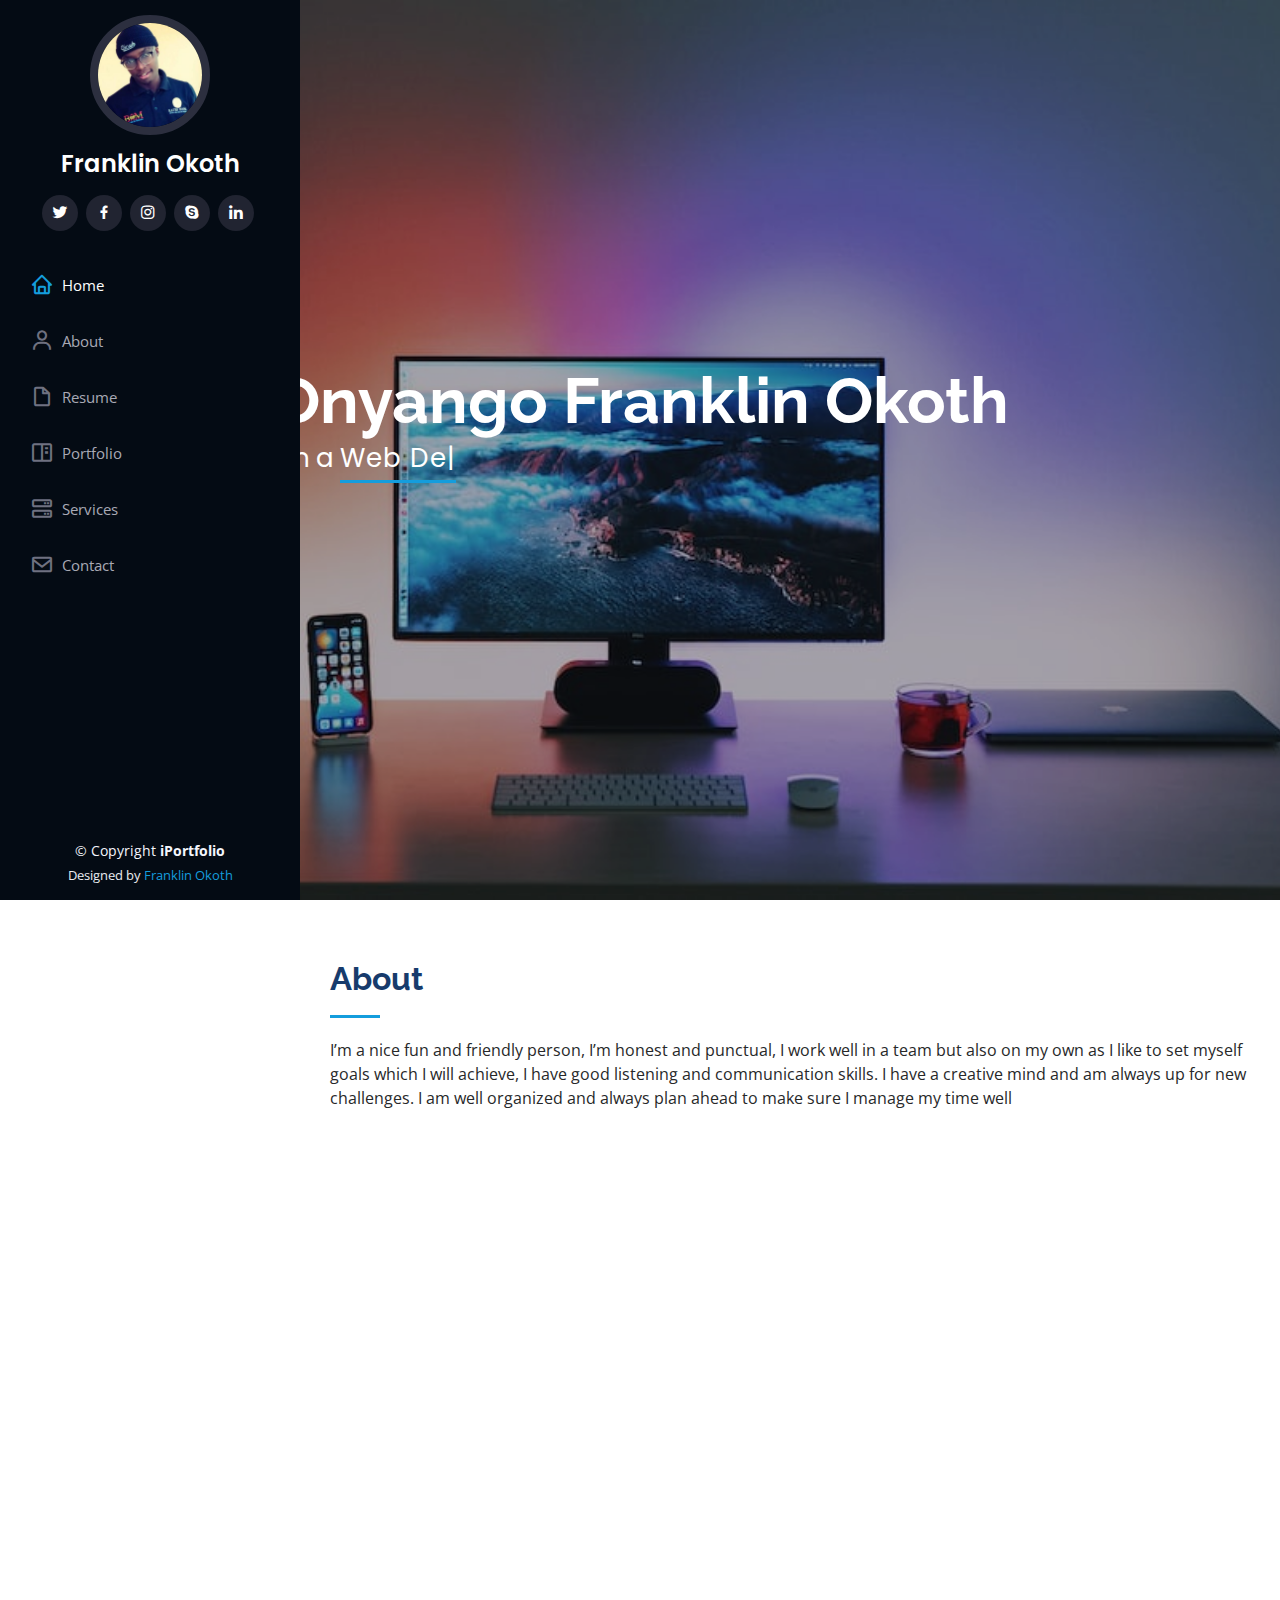
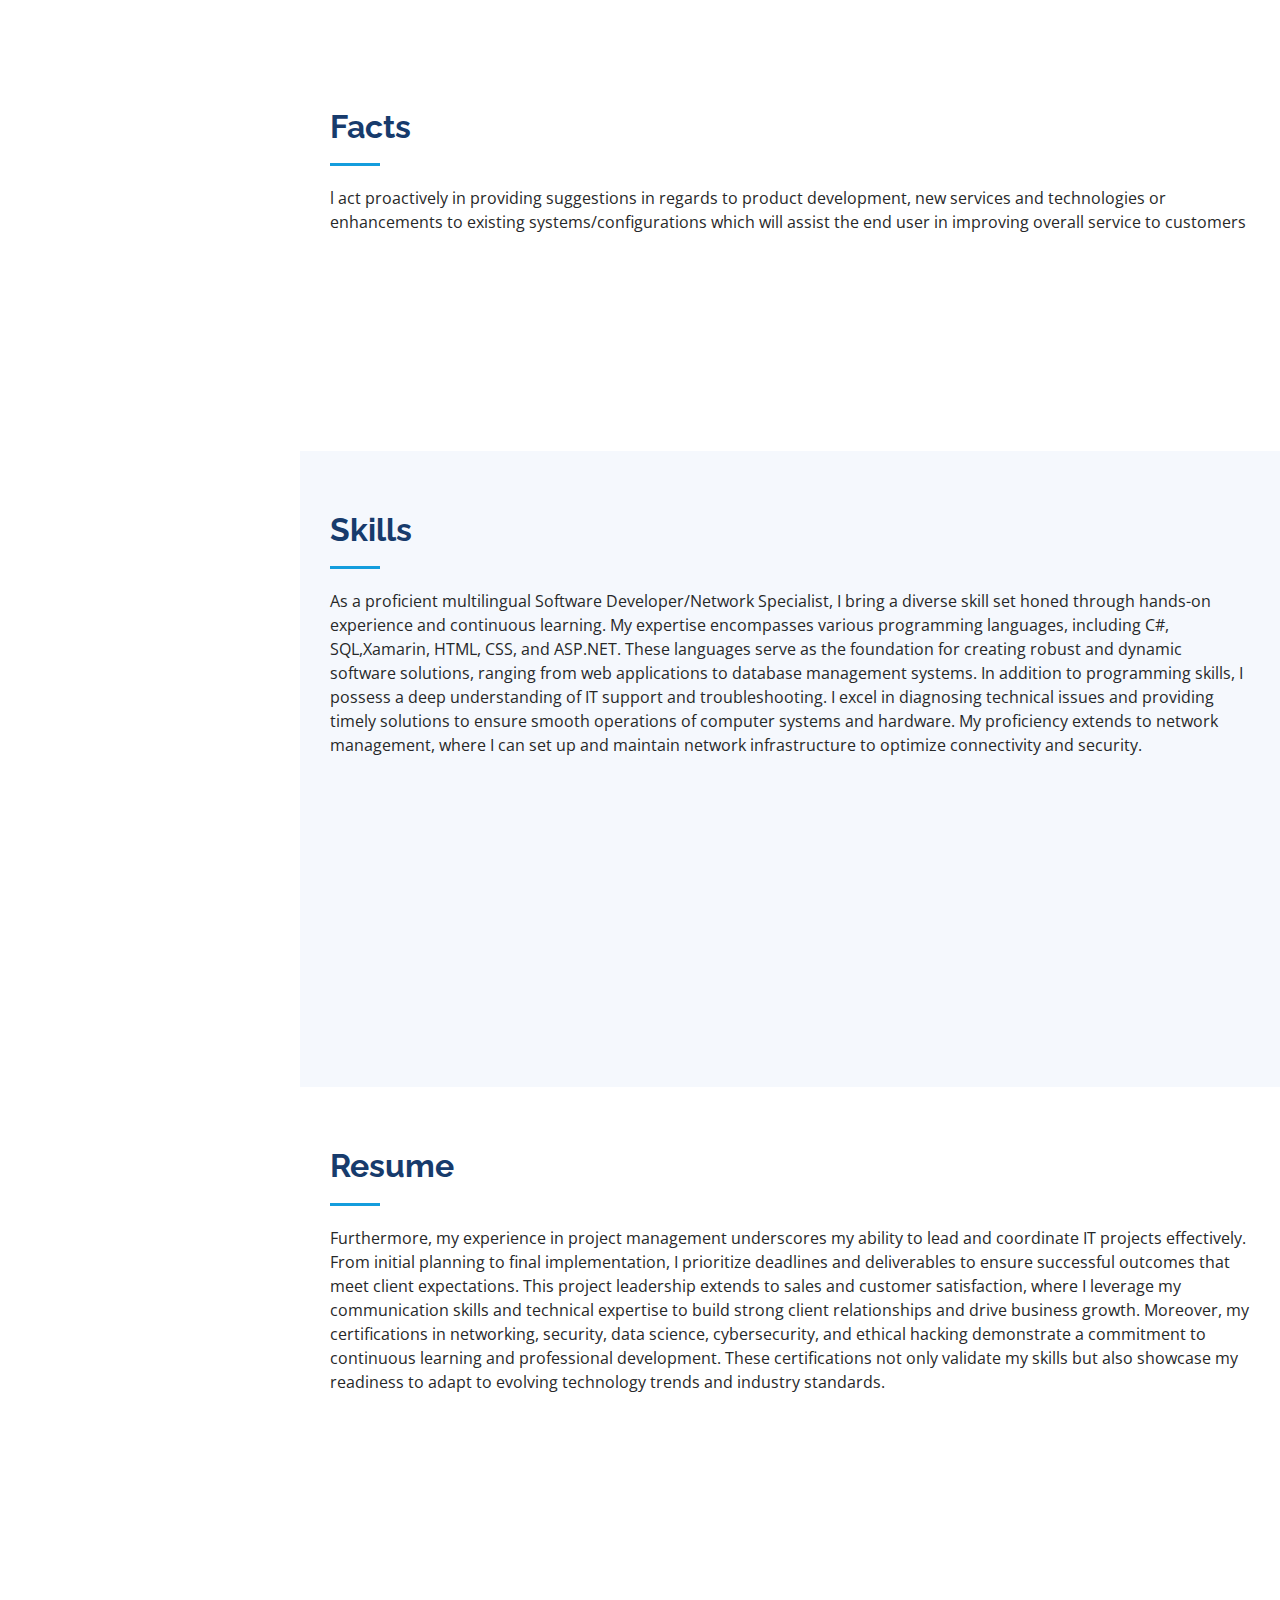
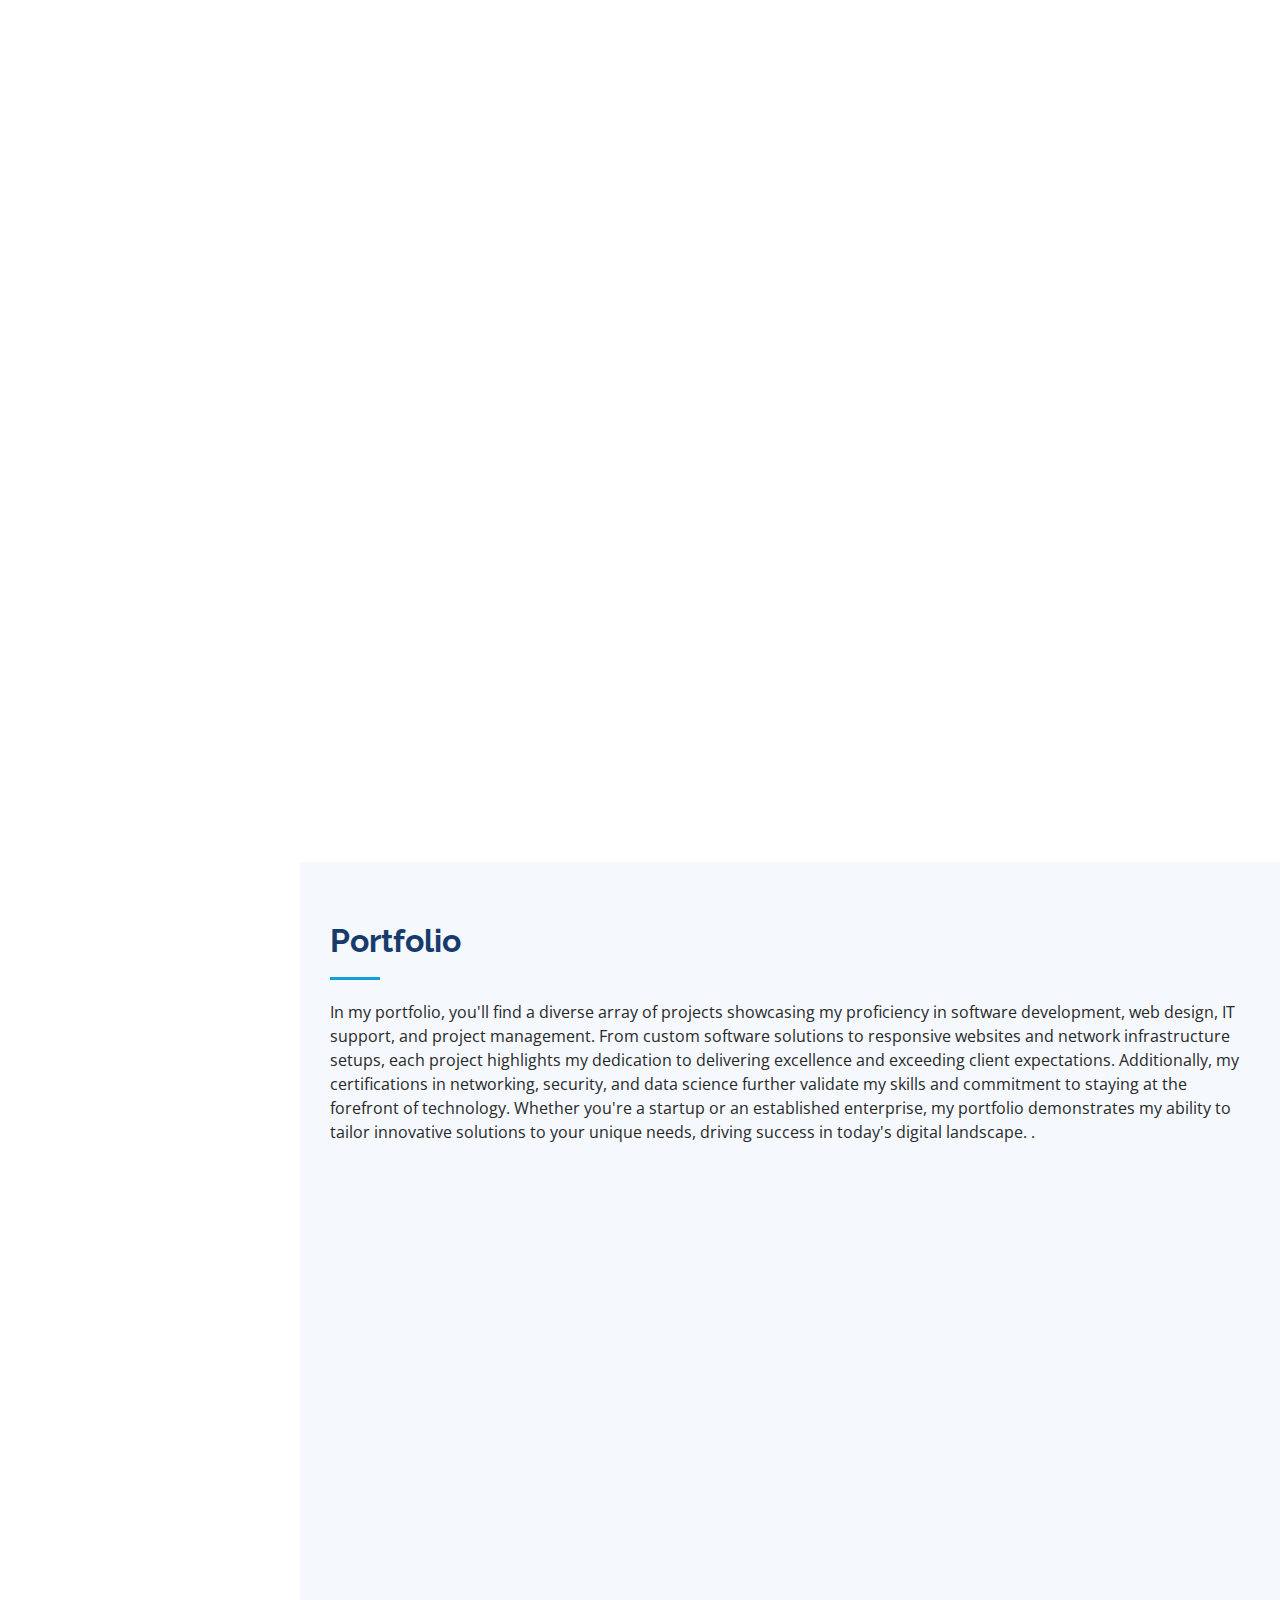
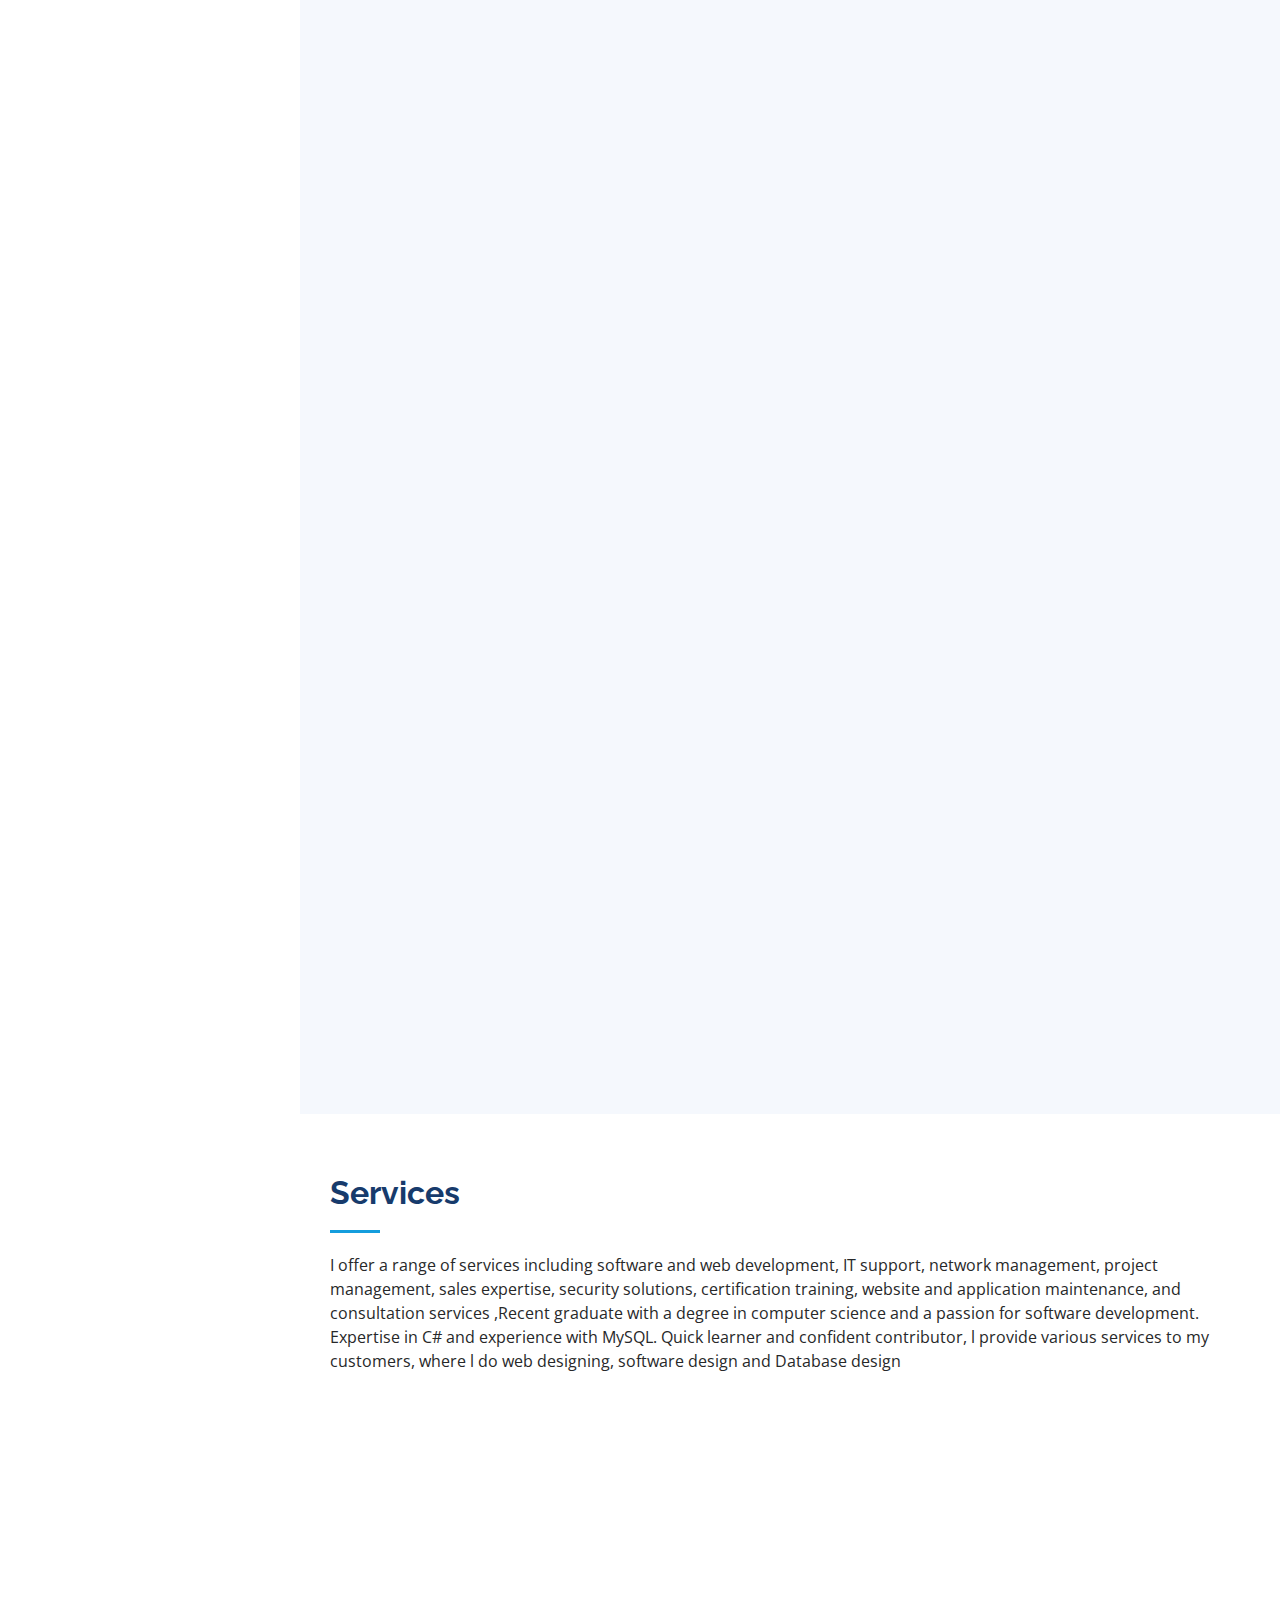
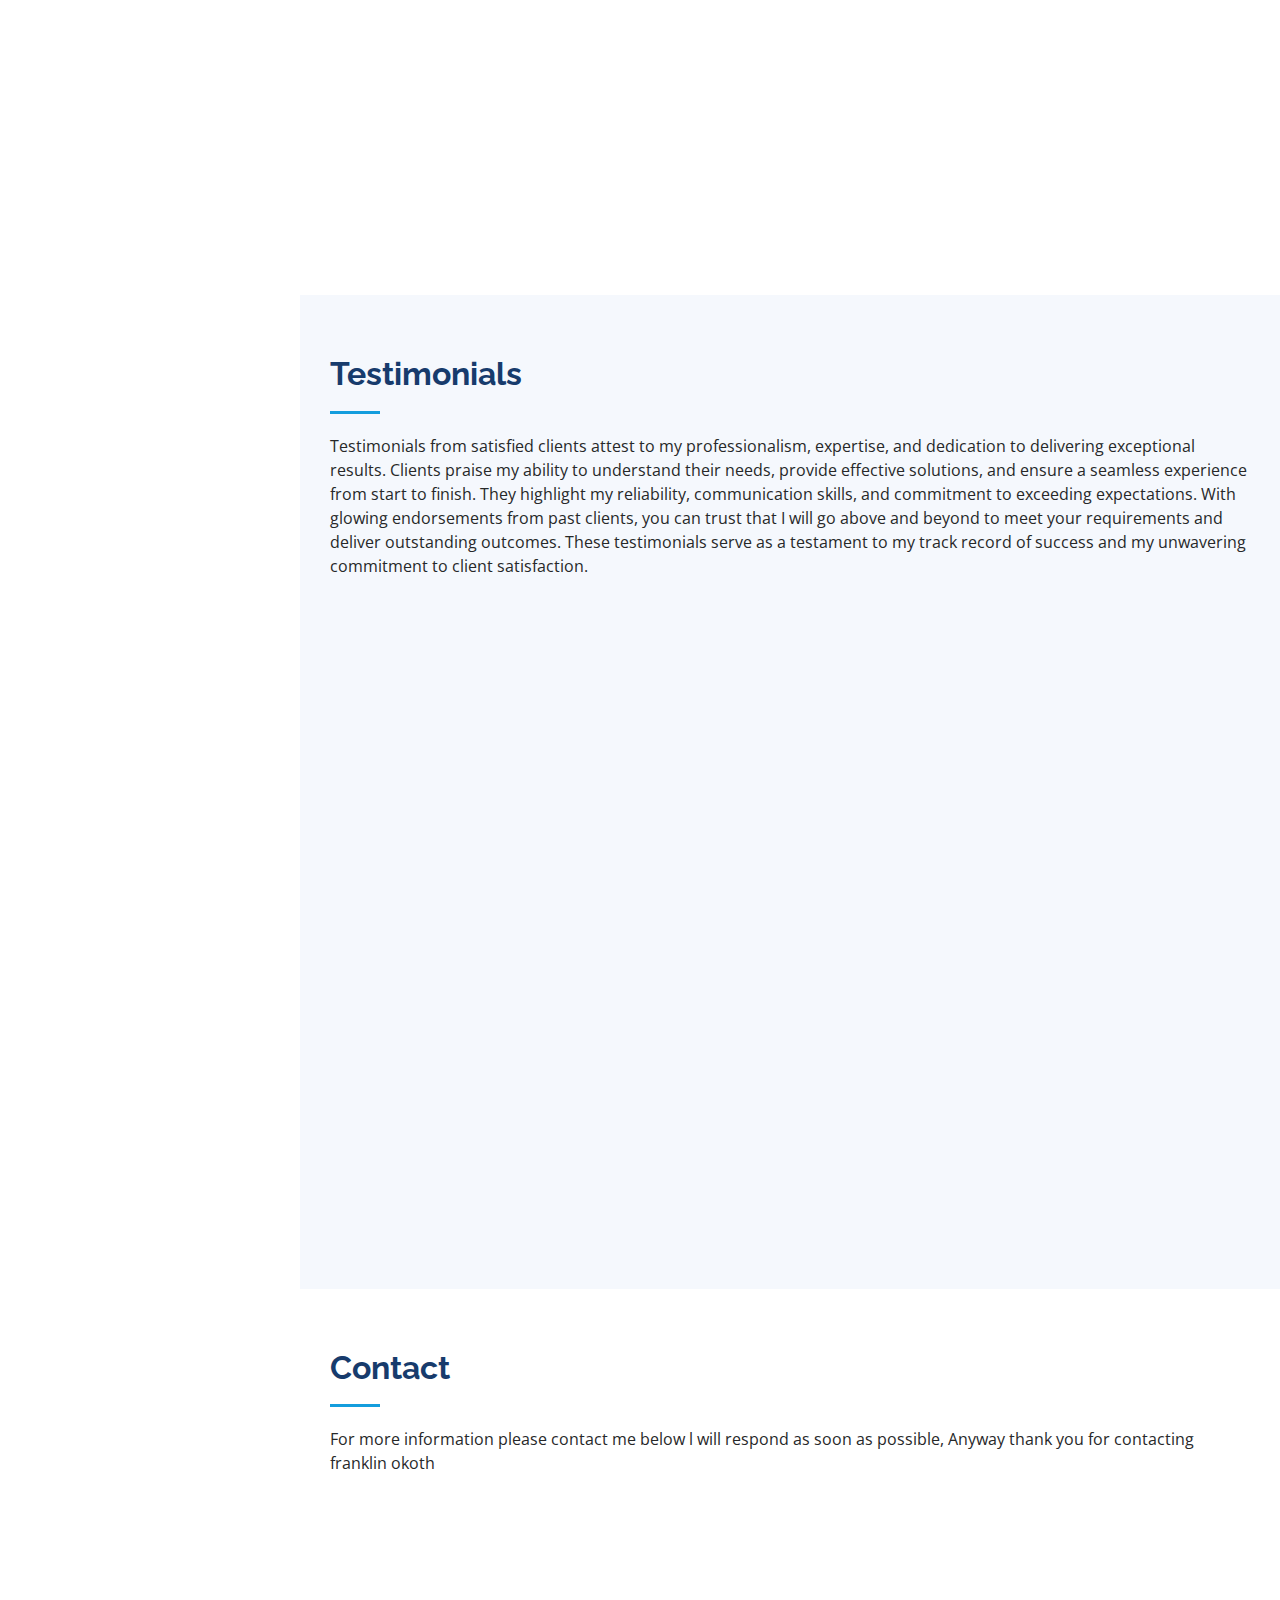
==== commit f06696fa: "Update index.html" ====
--- a/index.html
+++ b/index.html
@@ -348,6 +348,27 @@
           <!--THIS THE PROPHESSION SECTION -->
          
             <h3 class="resume-title">Professional Experience</h3>
+
+          <div class="resume-item">
+              <h4>Backend Developer</h4>
+              <h5>Jan 2024 - To Date </h5>
+              <p><em>Merxpress E-marketplace Mall, Nairobi, Kenya</em></p>
+              <ul>
+                <li>Database Design and Management:
+               Create, maintain, and optimize database structures to ensure efficiency and scalability.
+               Design relational or non-relational database schemas that align with application requirements.
+                Manage data migration, backup, and recovery processes.
+                Implement security measures to protect data integrity and privacy.
+              </li>
+                <li>
+Backend Logic Implementation:
+Write server-side application logic to handle business processes and functionality.
+Ensure backend systems can efficiently process and respond to frontend requests.</li>
+                <li>Maintained and improved front-end functionality with HTML and CSS: 
+                  Enhanced user interface and experience across various projects, ensuring responsive and user-friendly design.</li>
+           
+              </ul>
+            </div>
 
             <div class="resume-item">
               <h4>Founder | Full Stack Developer</h4>
@@ -868,4 +889,4 @@
 
 </body>
 
-</html>+</html>
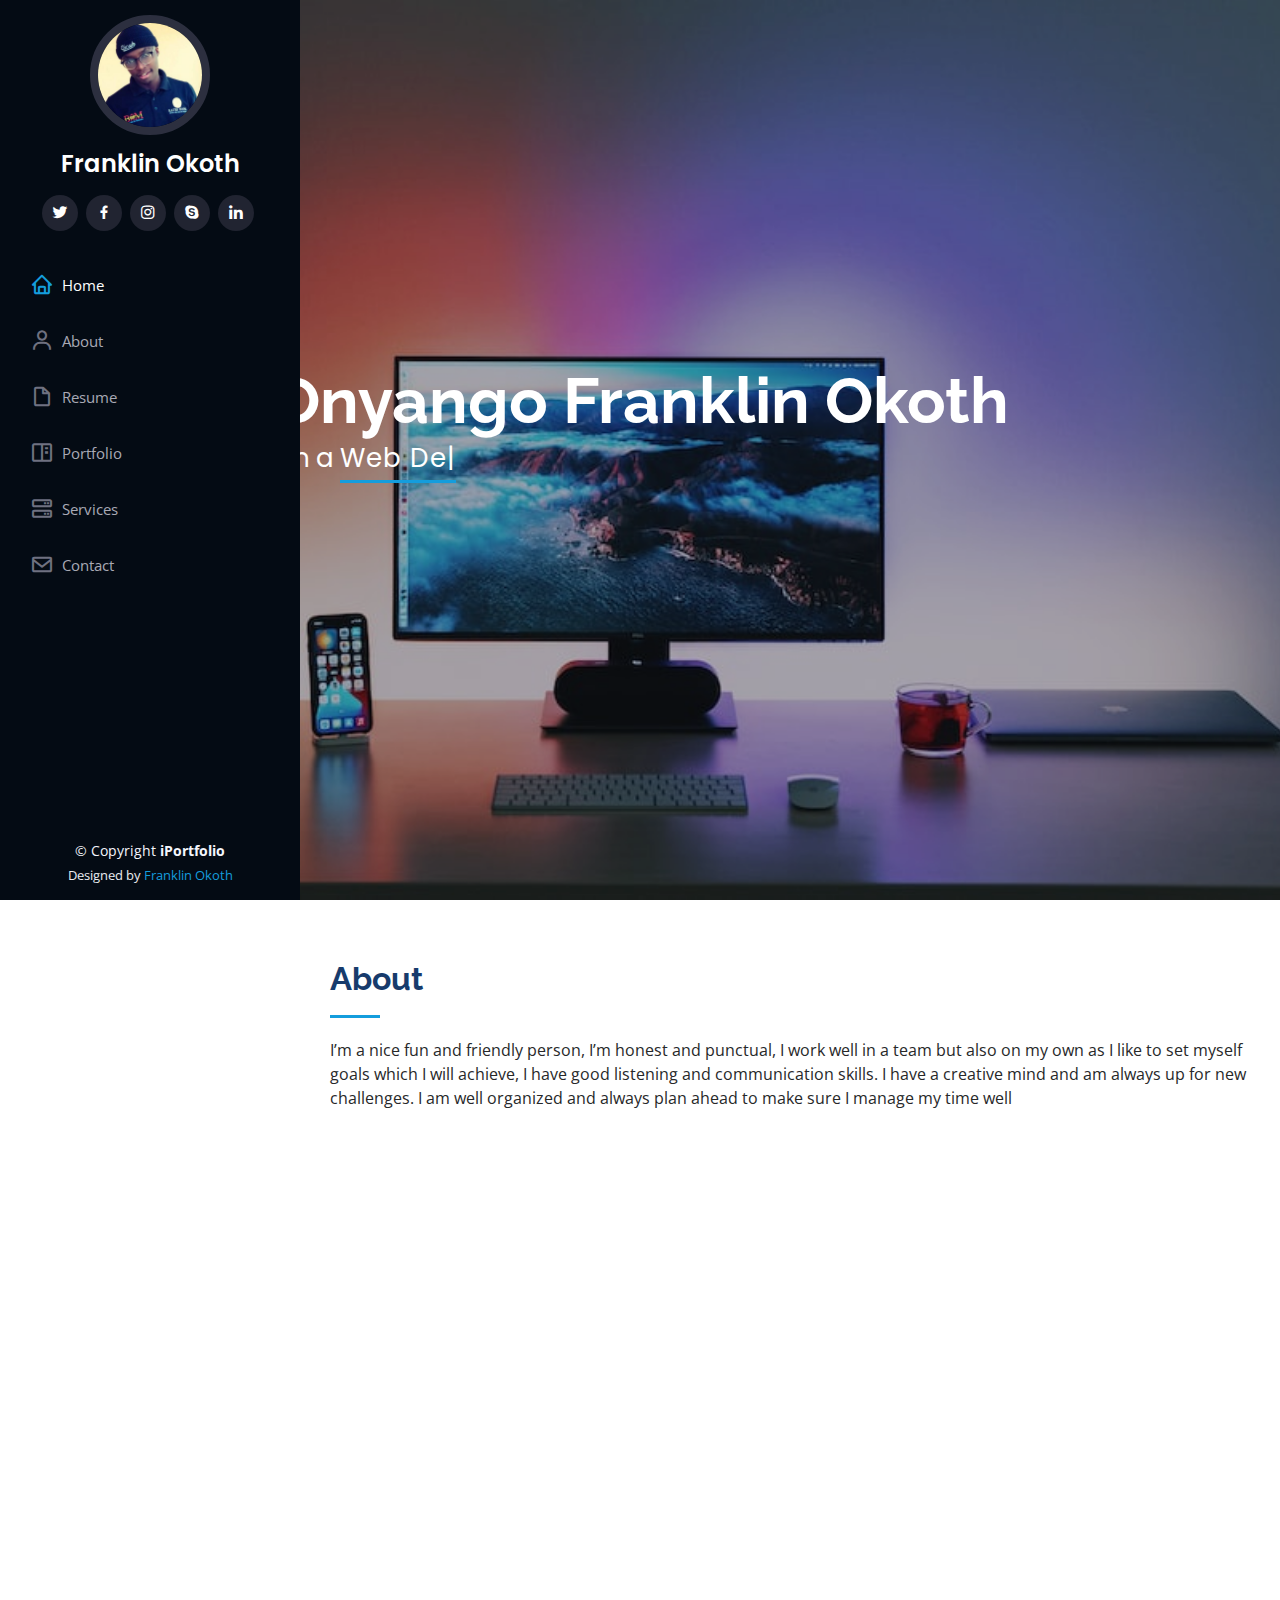
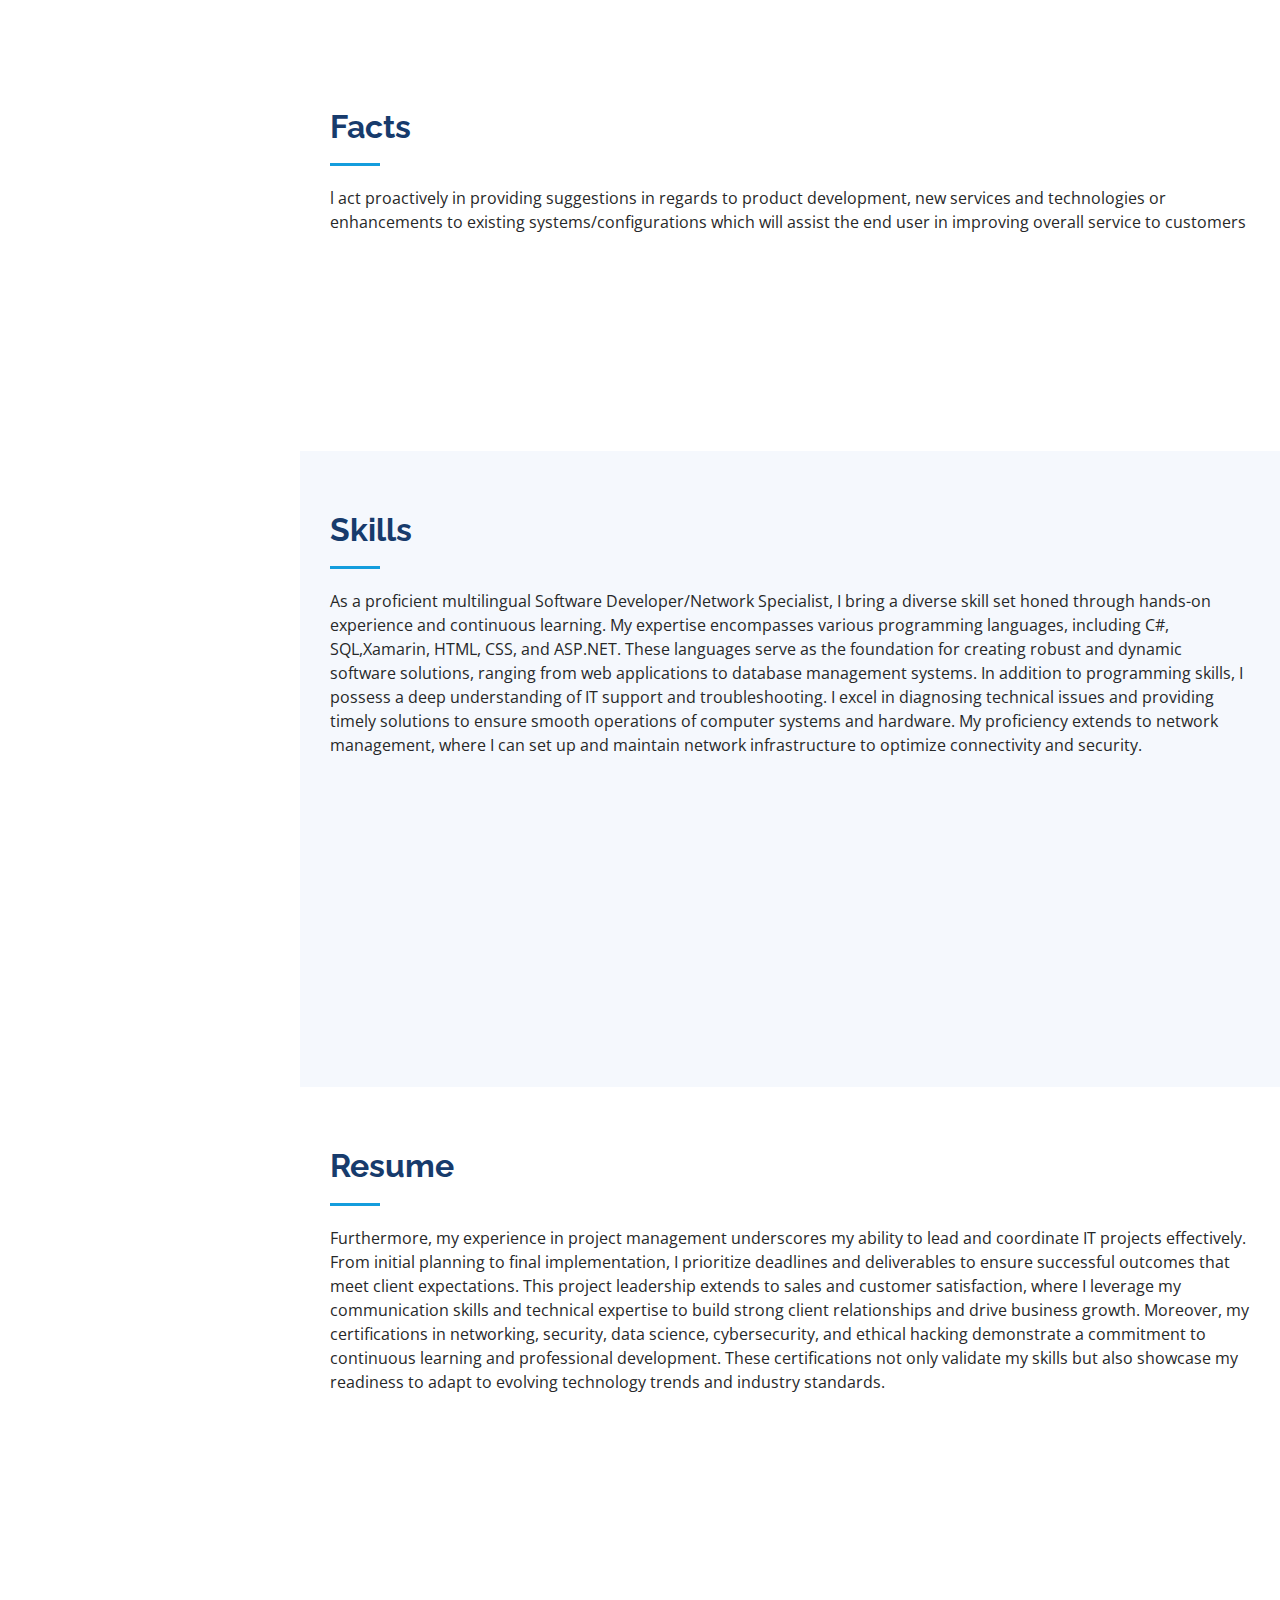
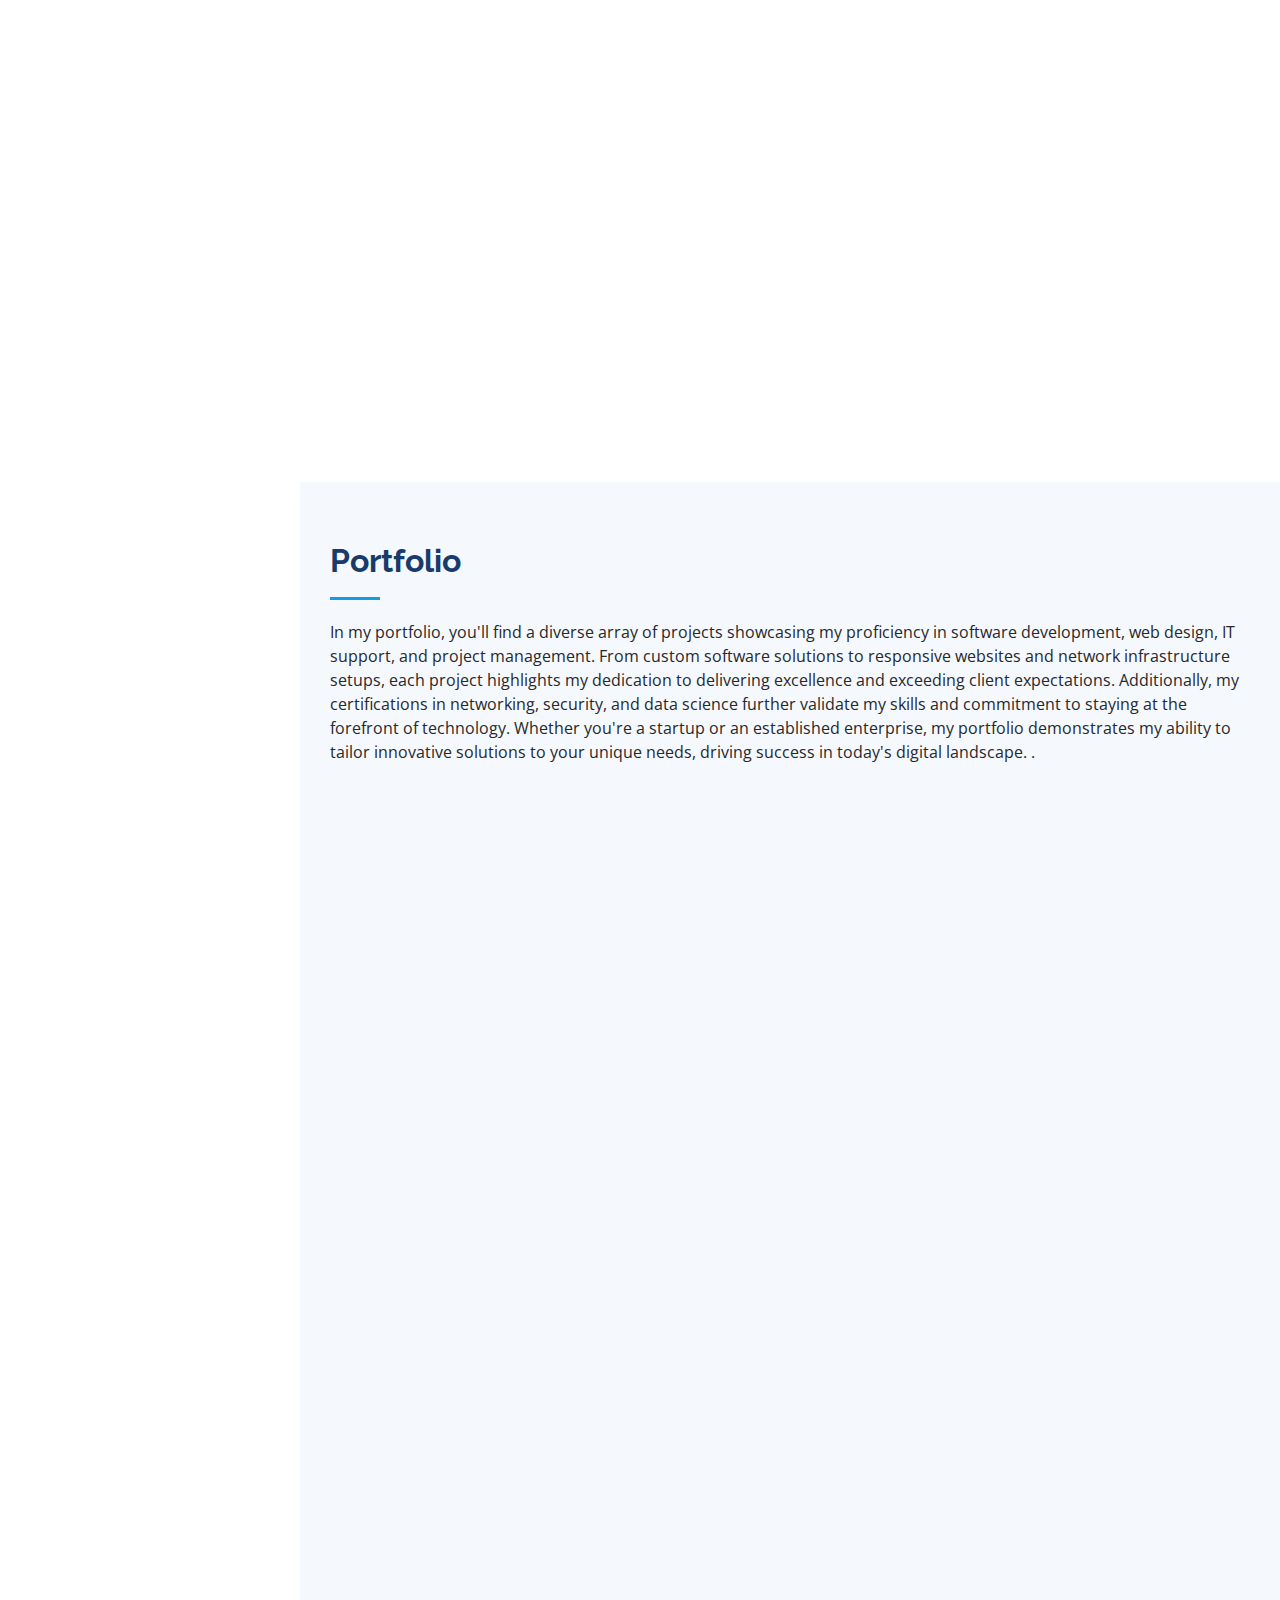
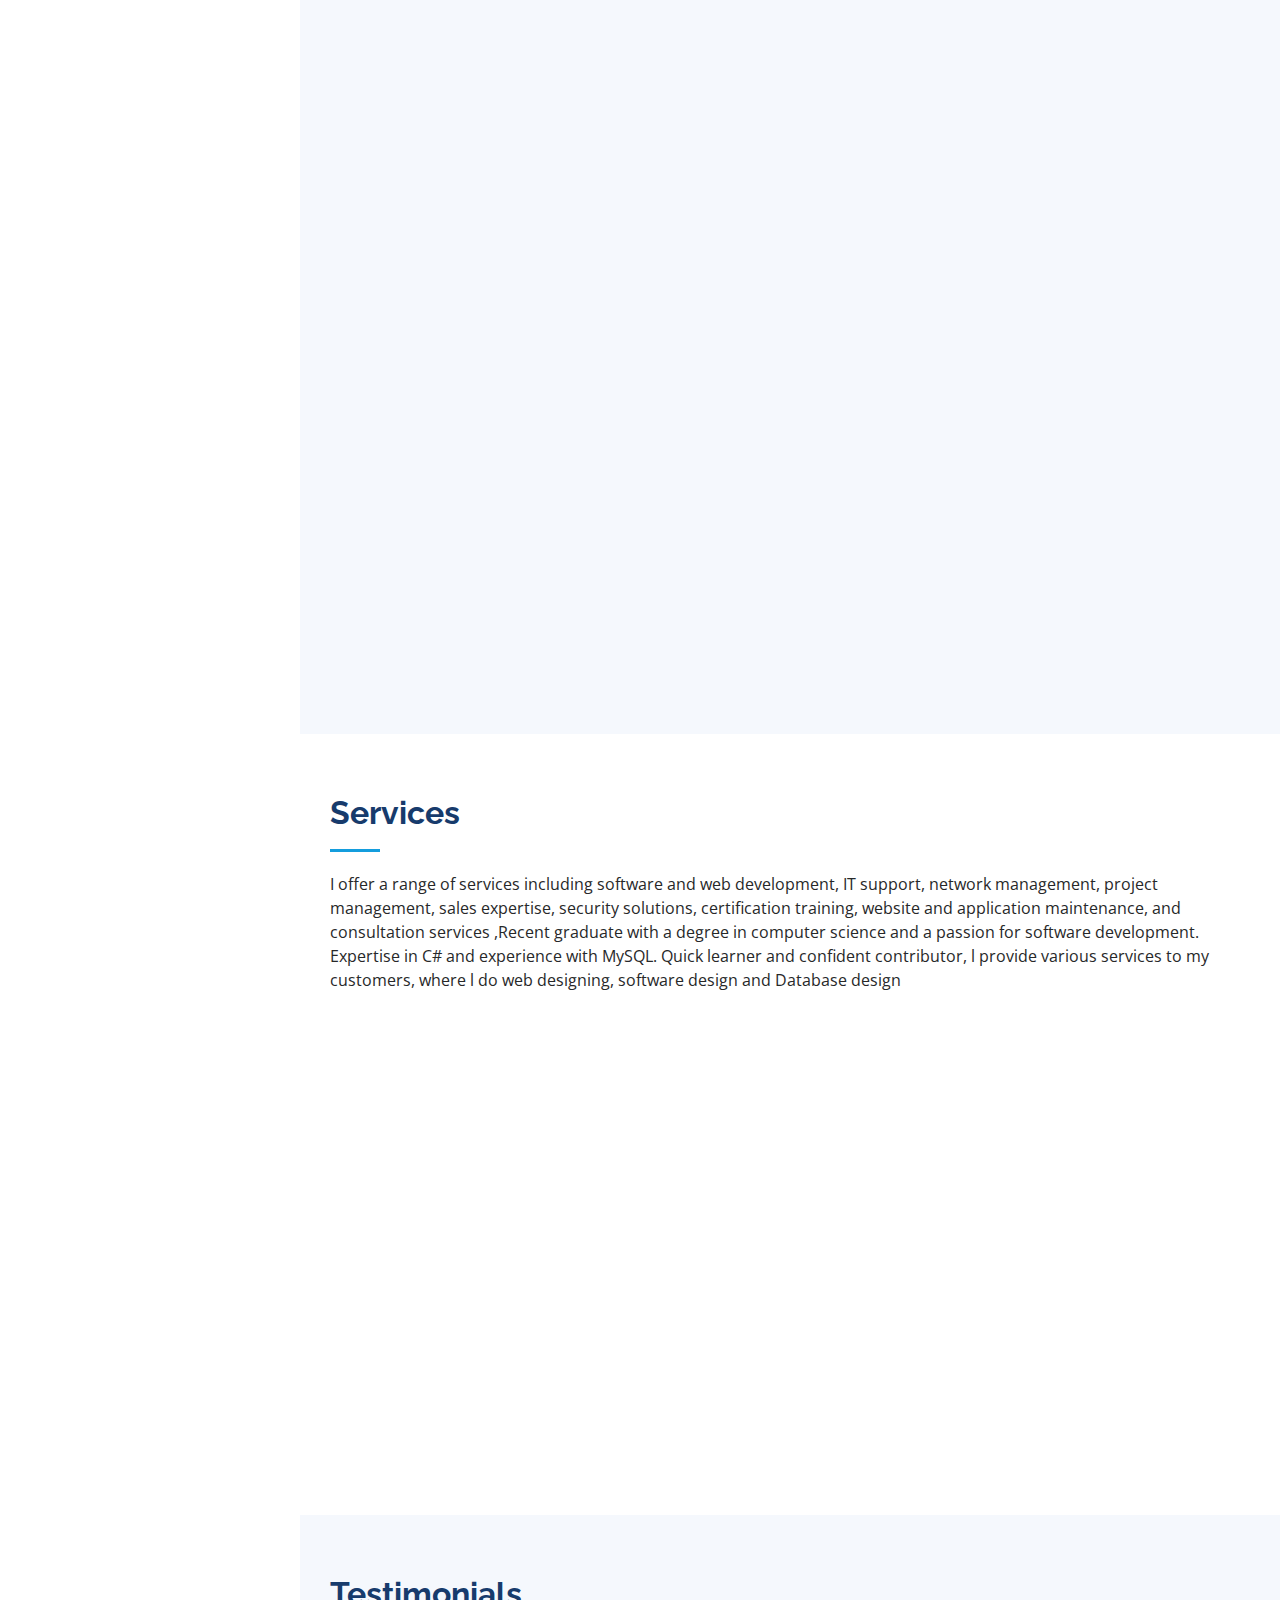
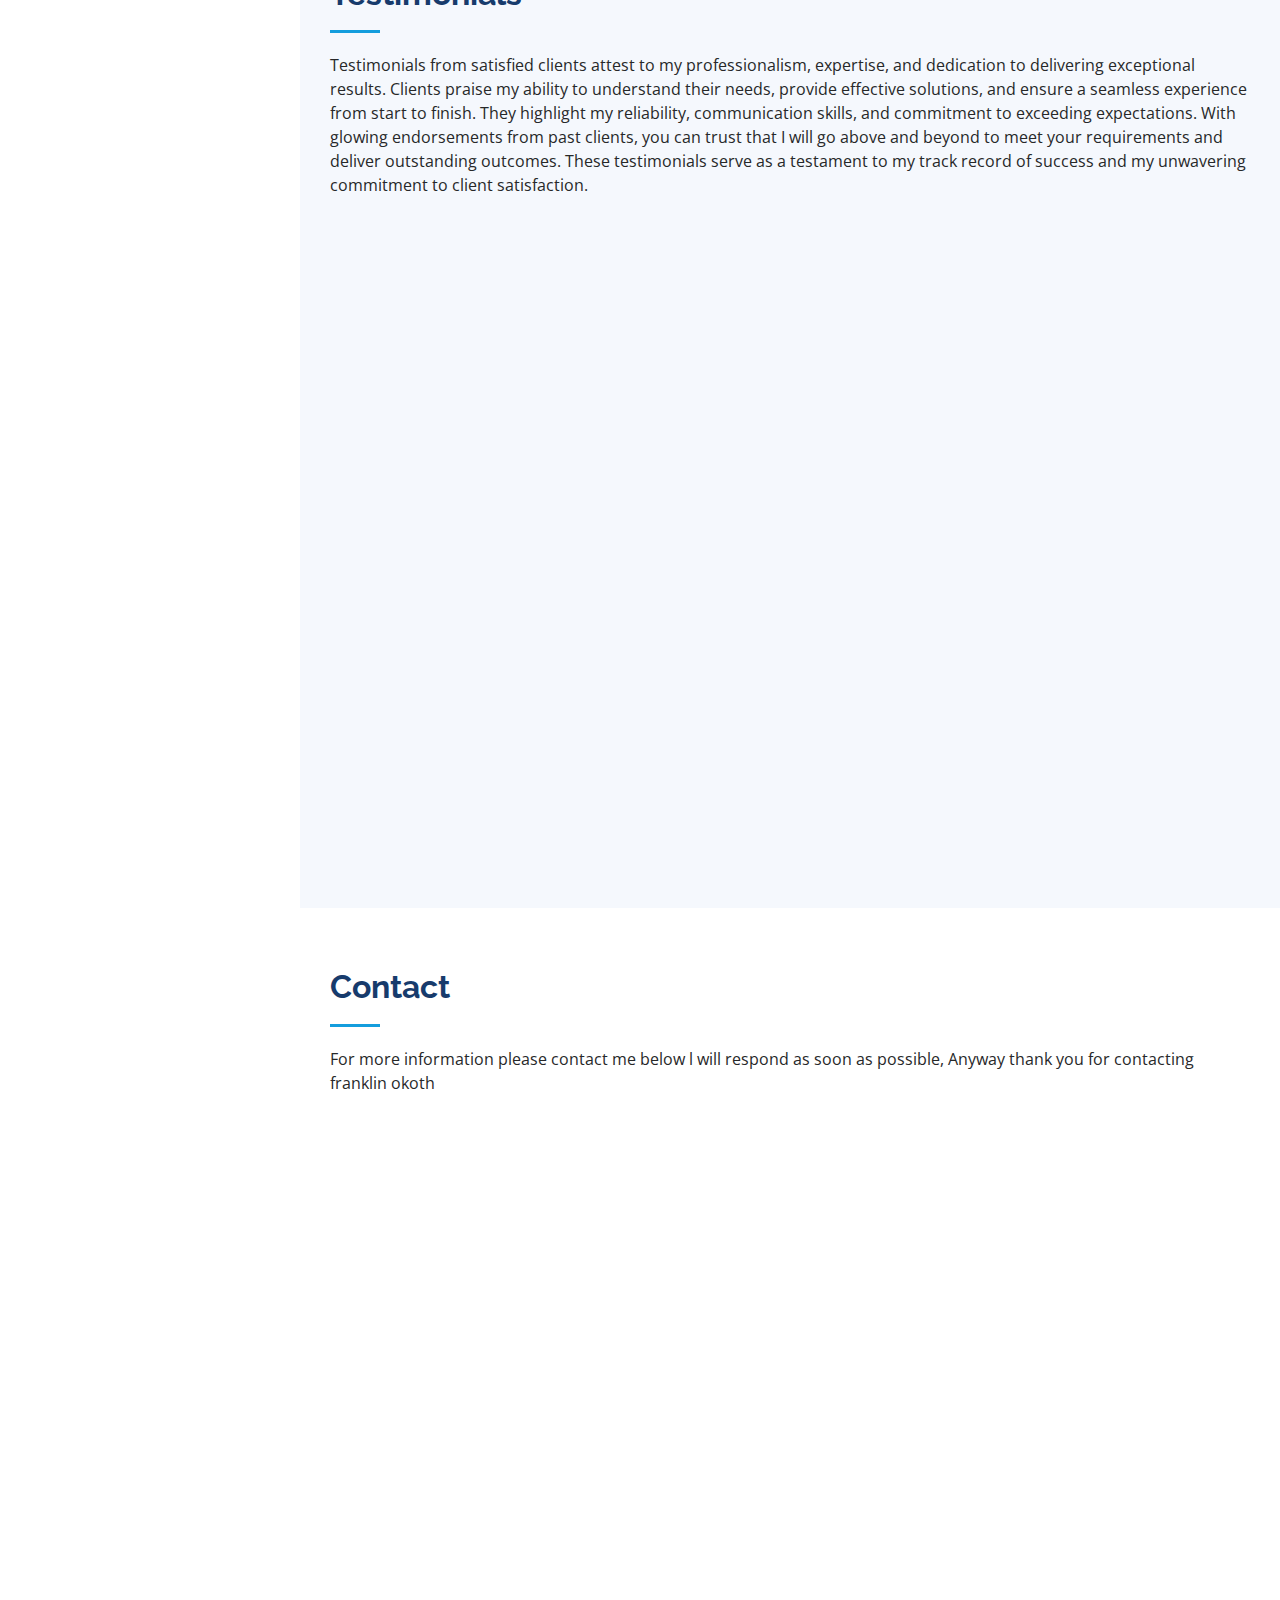
==== commit 2cf7973d: "Update index.html" ====
--- a/index.html
+++ b/index.html
@@ -317,11 +317,8 @@
               <p>My educational background includes a Diploma in Computer Science and Information Technology, providing me with a solid foundation in key principles of computer science and software development. This program equipped me with essential knowledge in programming languages, web development, and IT infrastructure management. Throughout my studies, I gained practical experience in various technologies, allowing me to develop proficiency in languages such as C#, SQL,ASP.NET MVC, XAMARIN Mobile dev, HTML, and CSS, JAVASCRIPT. This education has been instrumental in shaping my career as a Software Developer and Network Specialist, enabling me to effectively contribute to diverse projects and excel in dynamic work environments. Overall, my educational journey has been pivotal in fostering a strong technical skill set and laying the groundwork for my professional success in the field of technology. 
               </p>
             </div>
-           
-          </div>
-          <div class="col-lg-6" data-aos="fade-up" data-aos-delay="100">
-
-            <div class="resume-item">
+
+              <div class="resume-item">
               <h4>UGANDA ADVANCED CERTIFICATE OF EDUCATION [UACE]</h4>
               <h5>2017 - 2018</h5>
               <p><em>Masaba Secondary School, Sironko District, UGANDA</em></p>
@@ -335,6 +332,9 @@
               l did my ordinary level at Bumasifwa secondary School and l was able to be awarded the certificate of UCE
               
             </div>
+           
+          </div>
+          <div class="col-lg-6" data-aos="fade-up" data-aos-delay="100">
 
             <div class="resume-item">
               <h4>KENYA CERTIFICATE OF PRIMARY EDUCATION (KCPE)</h4>
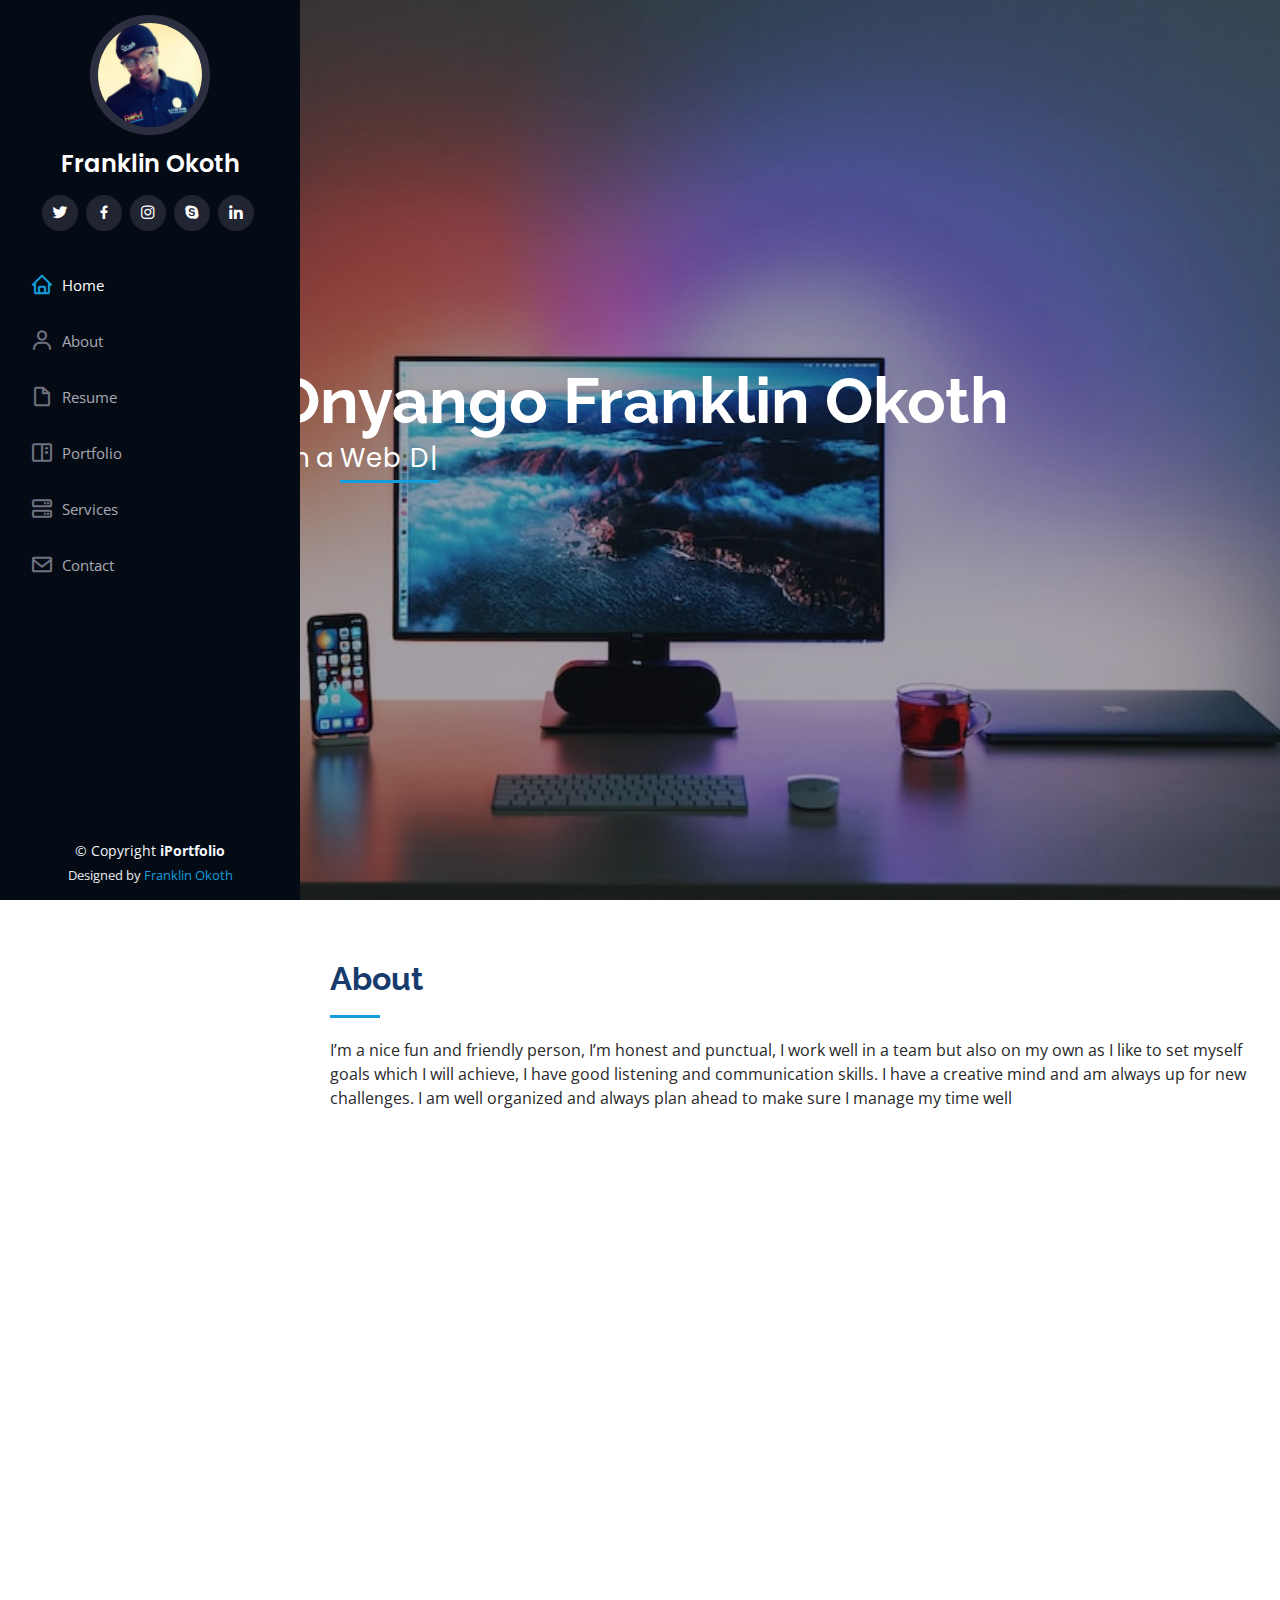
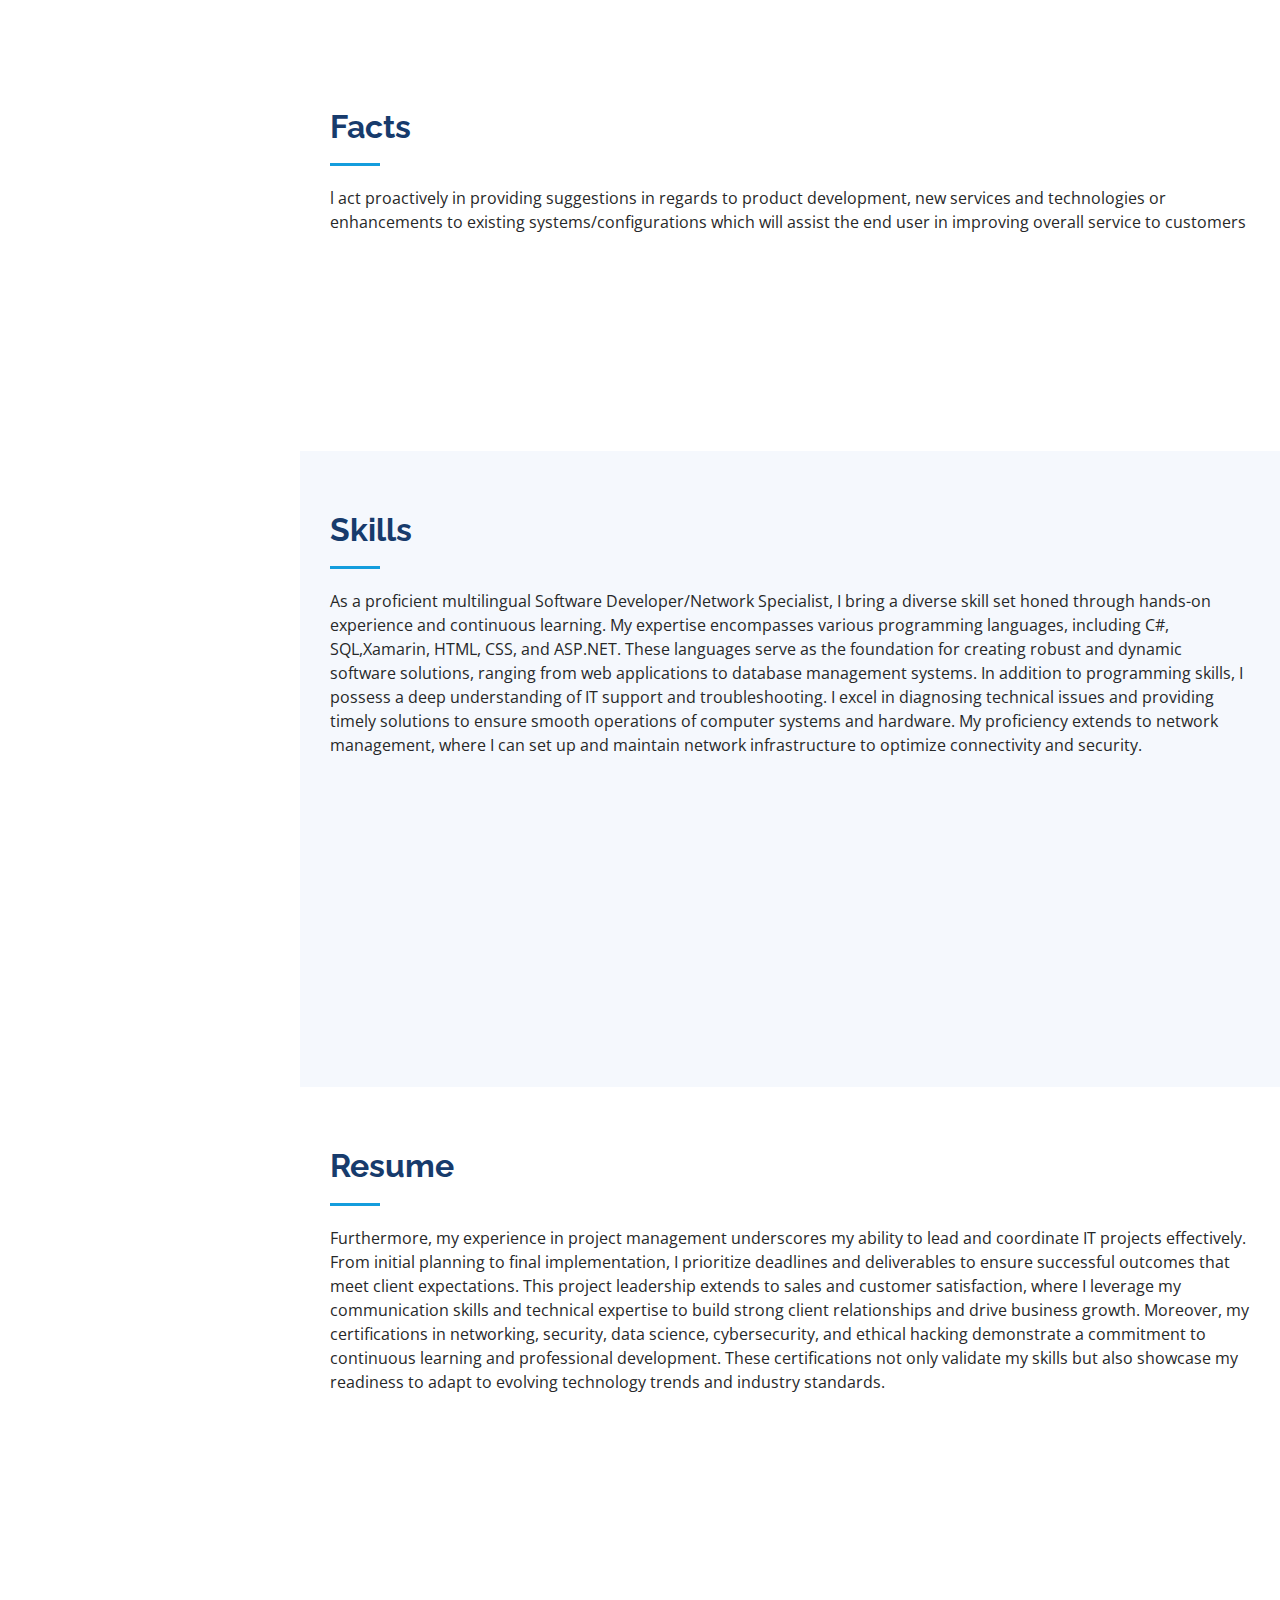
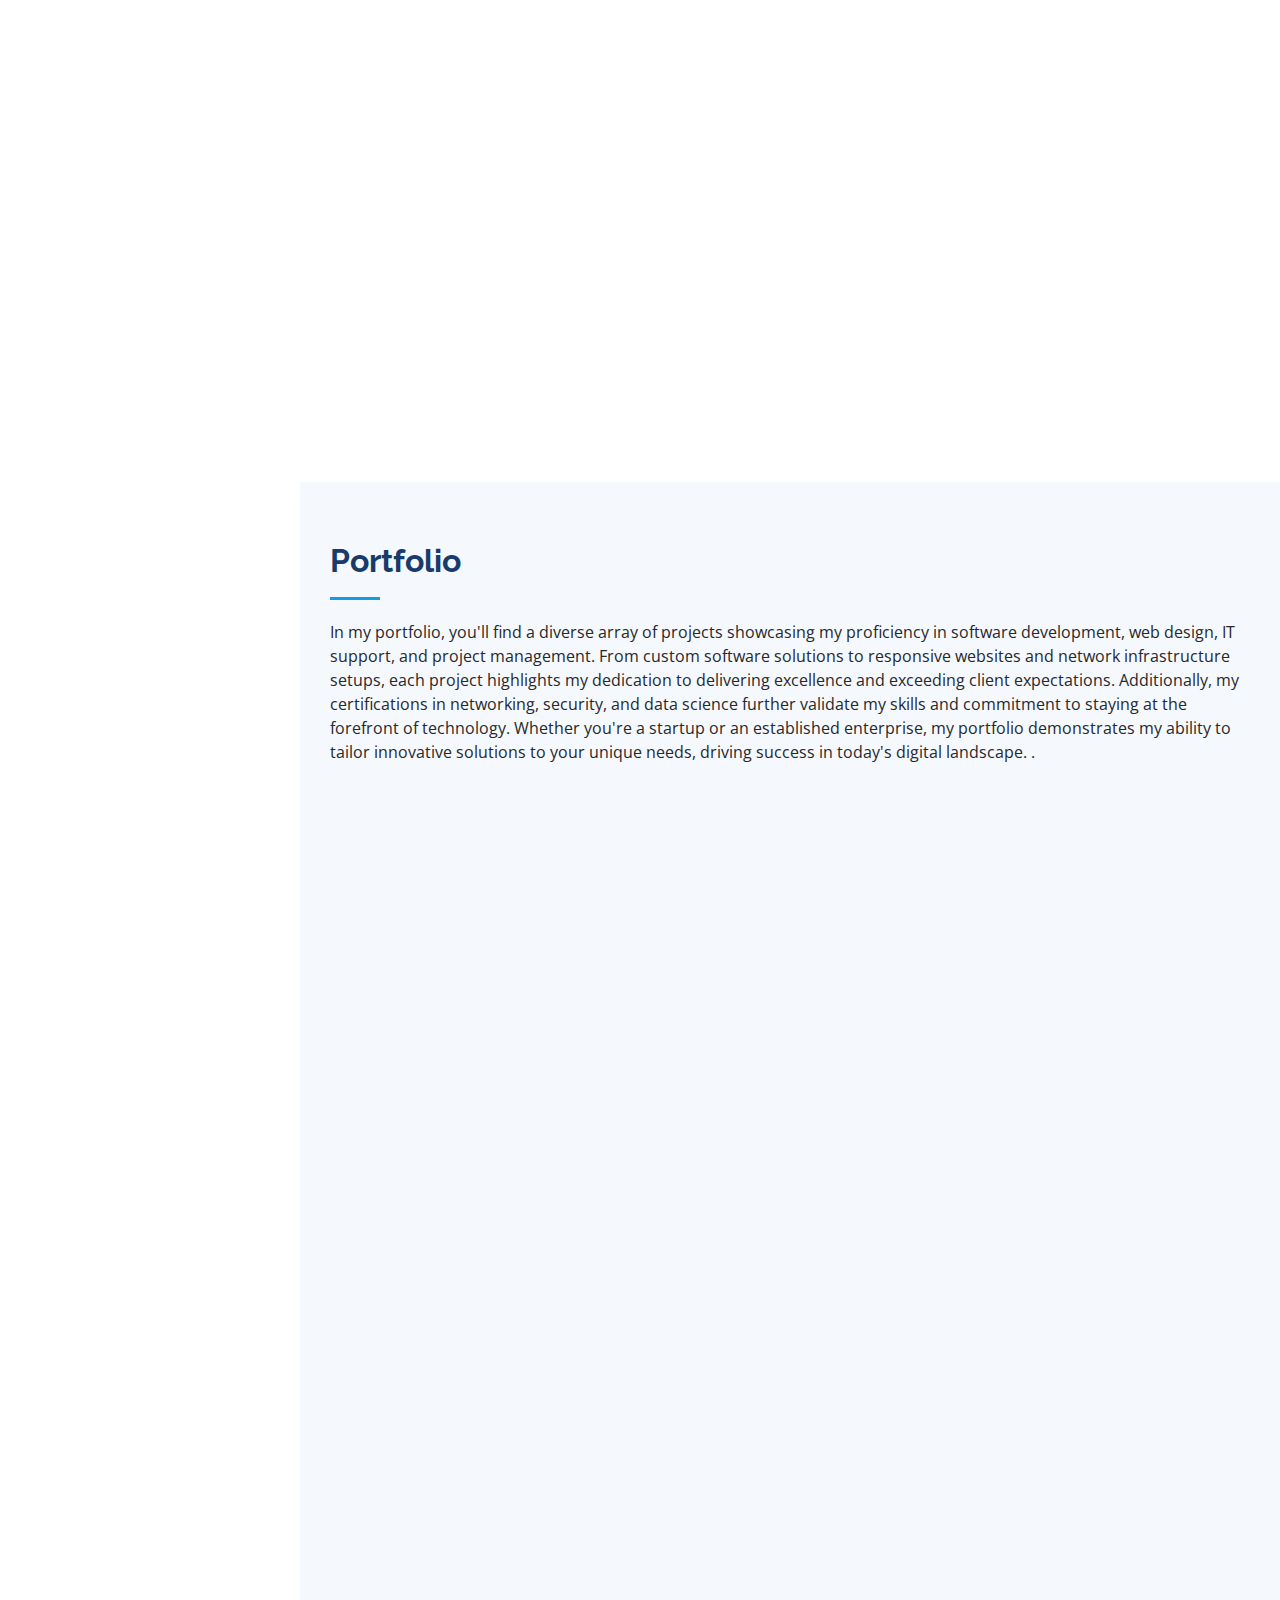
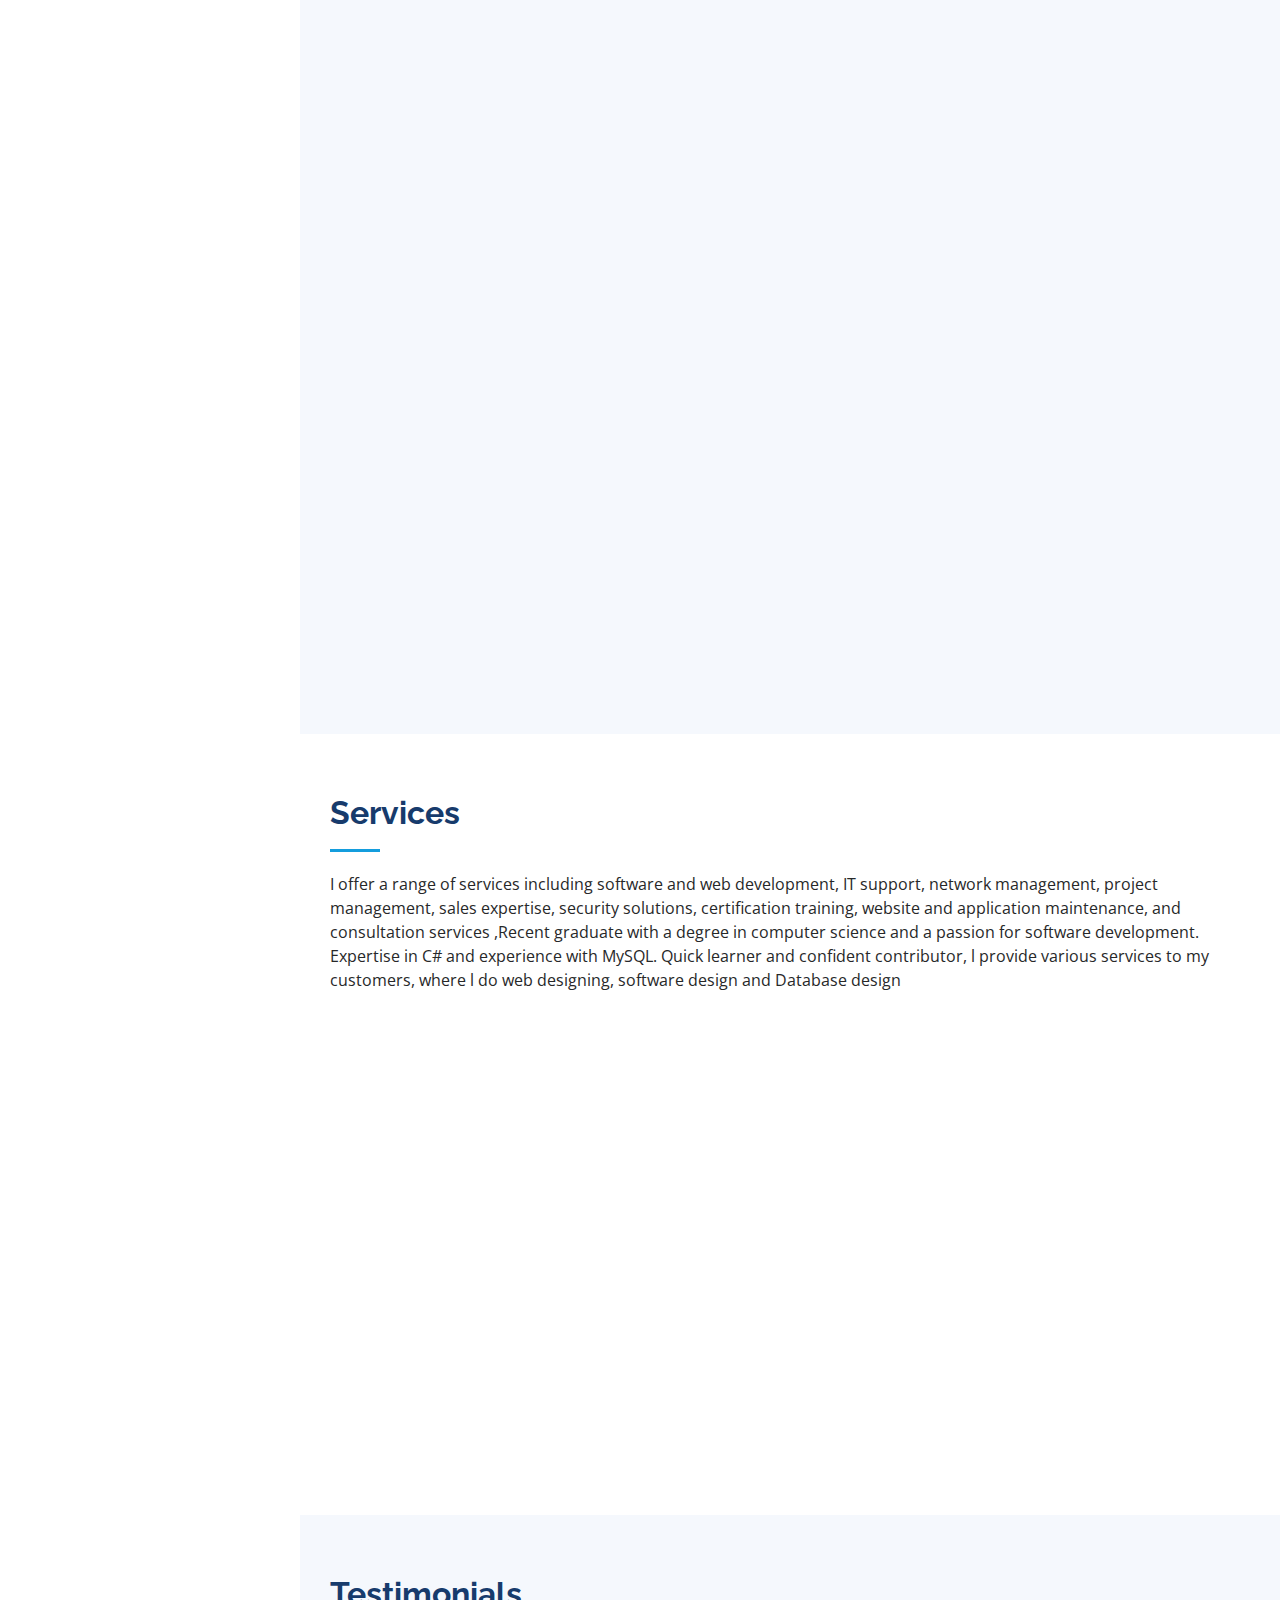
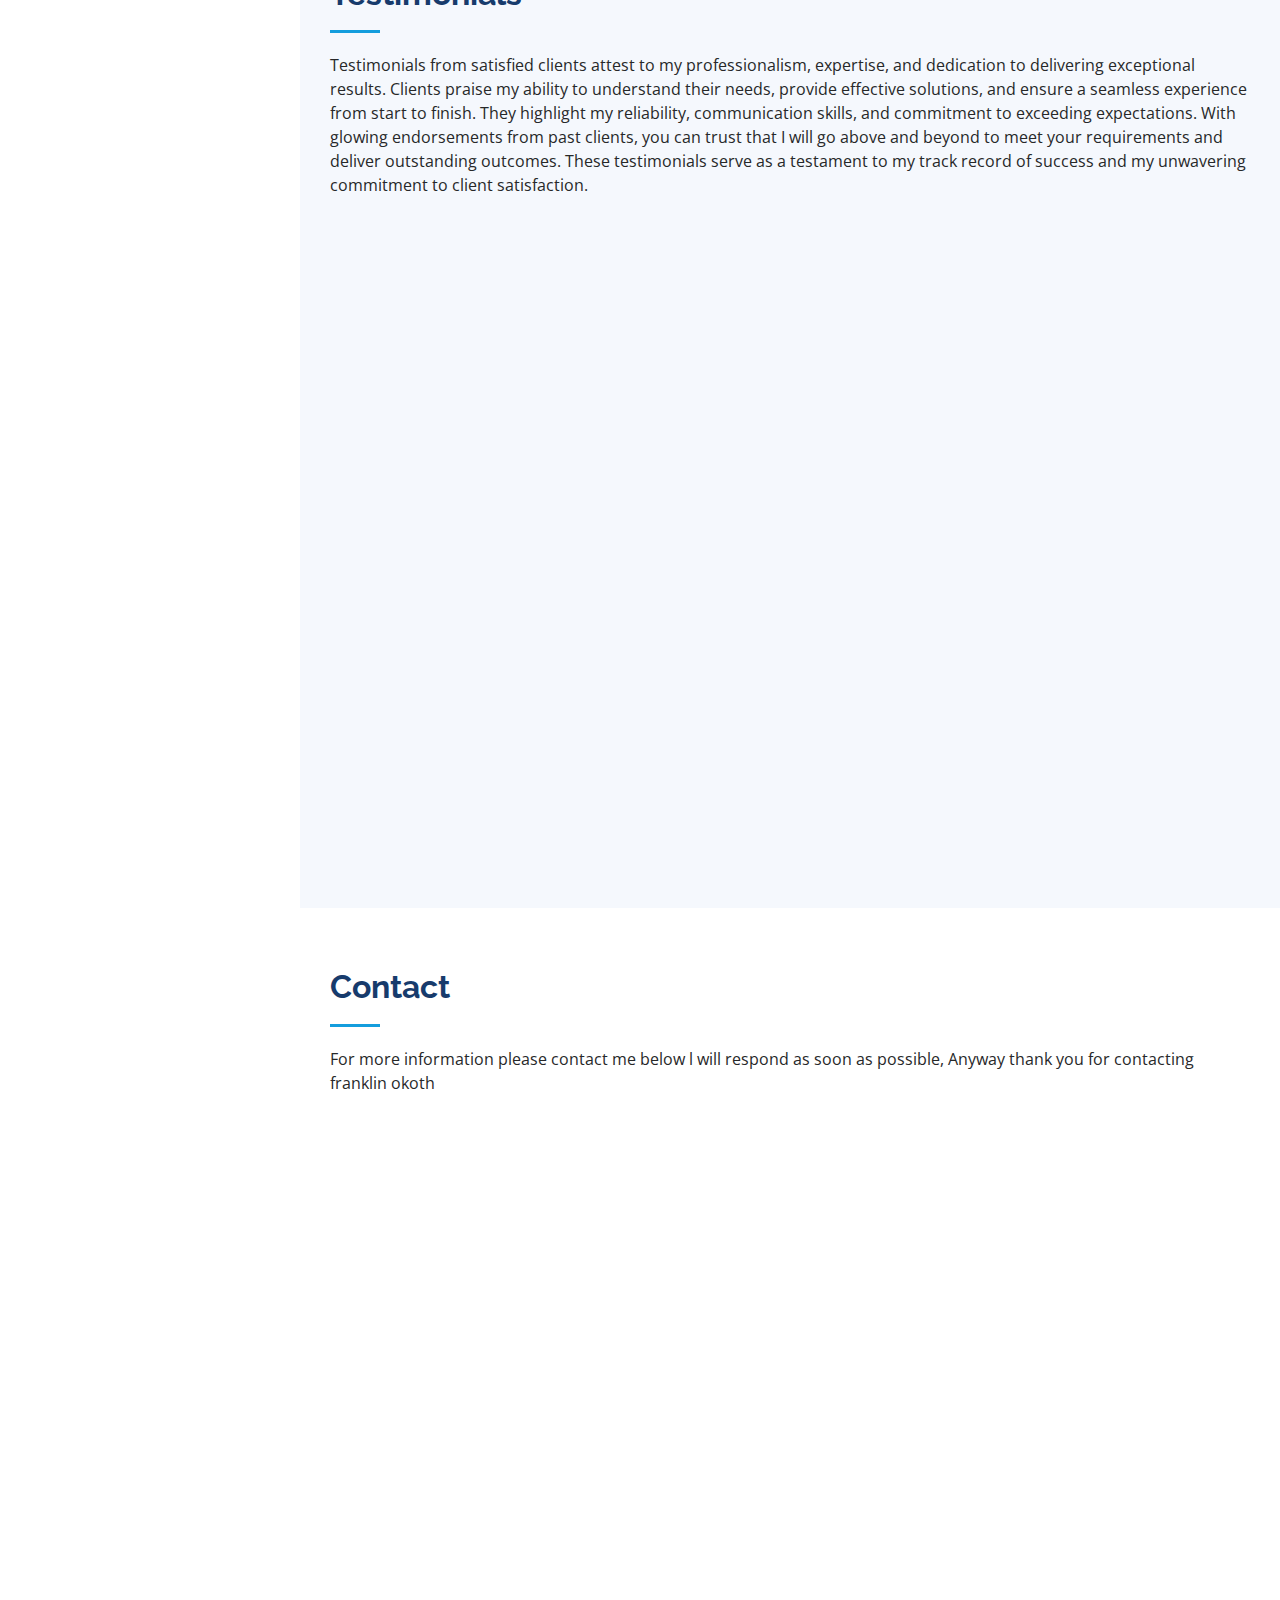
==== commit 1e2ce95a: "Update index.html" ====
--- a/index.html
+++ b/index.html
@@ -305,7 +305,7 @@
             <div class="resume-item">
               <h4>Bachelor of Science in Computer Science (Ongoing)(Virtually)</h4>
               <h5>Aug 2024 - Nov 2027</h5>
-              <p><em>University of the People, Washington Dc, United States Of America </em></p>
+              <p><em>University of the People, Nairobi, Kenya</em></p>
               <p>Pursuing a rigorous program in Computer Science, focusing on key areas such as software development, data structures, algorithms, cybersecurity, and database management.
                  This program has equipped me with a strong foundation in problem-solving, coding proficiency, and practical application of computer science theories. Anticipated completion date:2027.</p>
             </div>
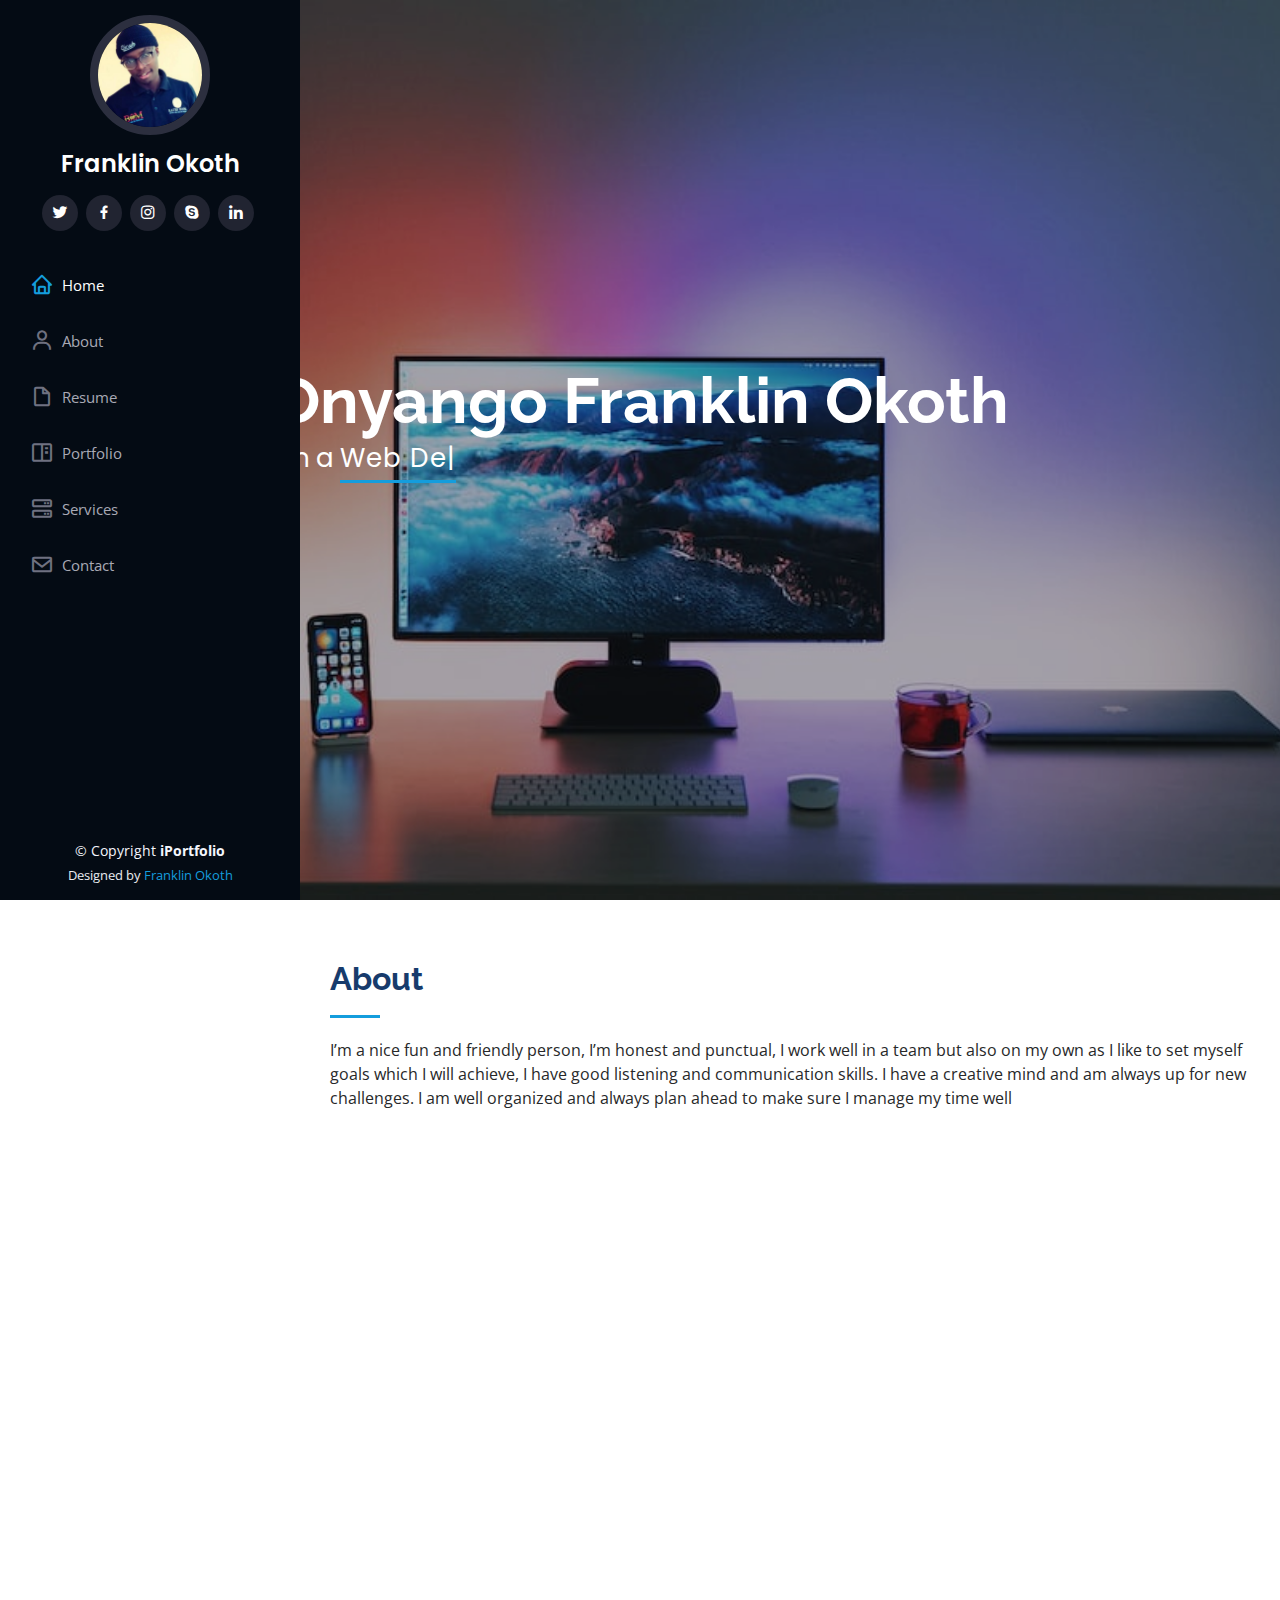
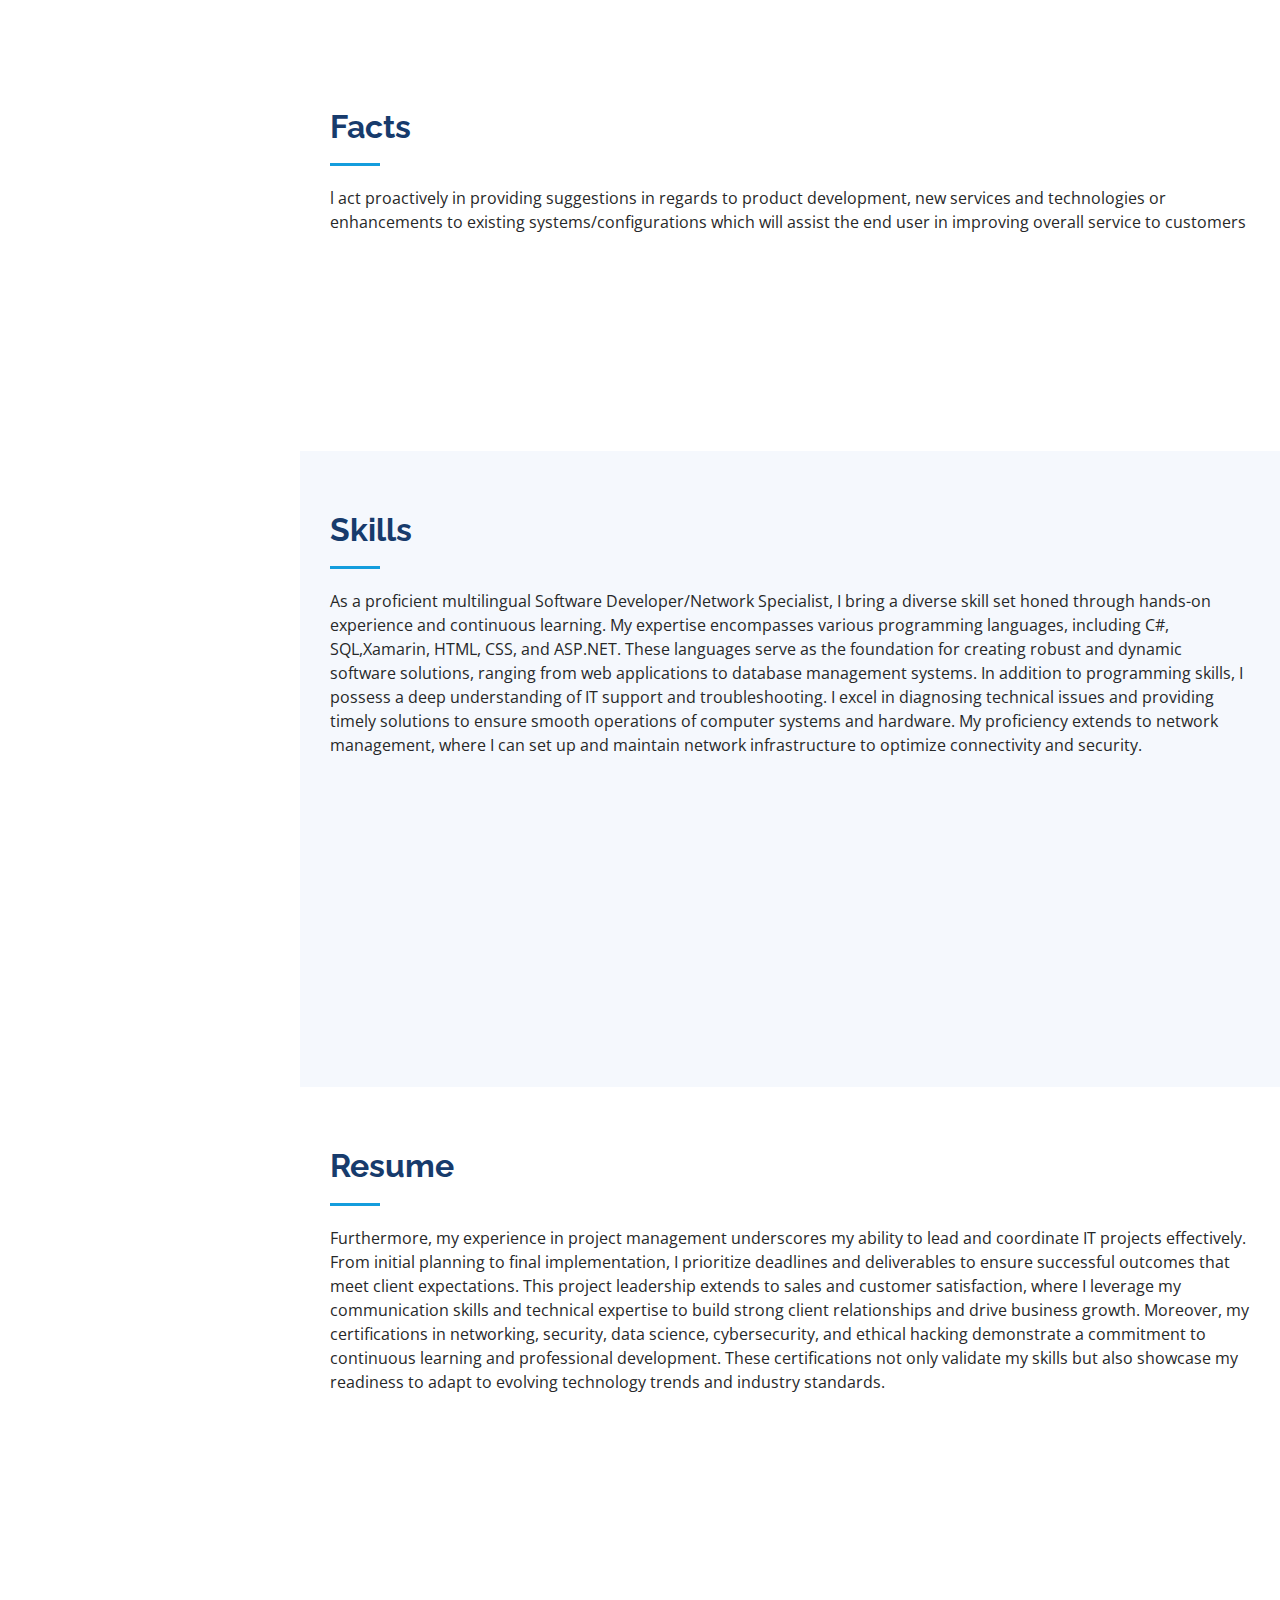
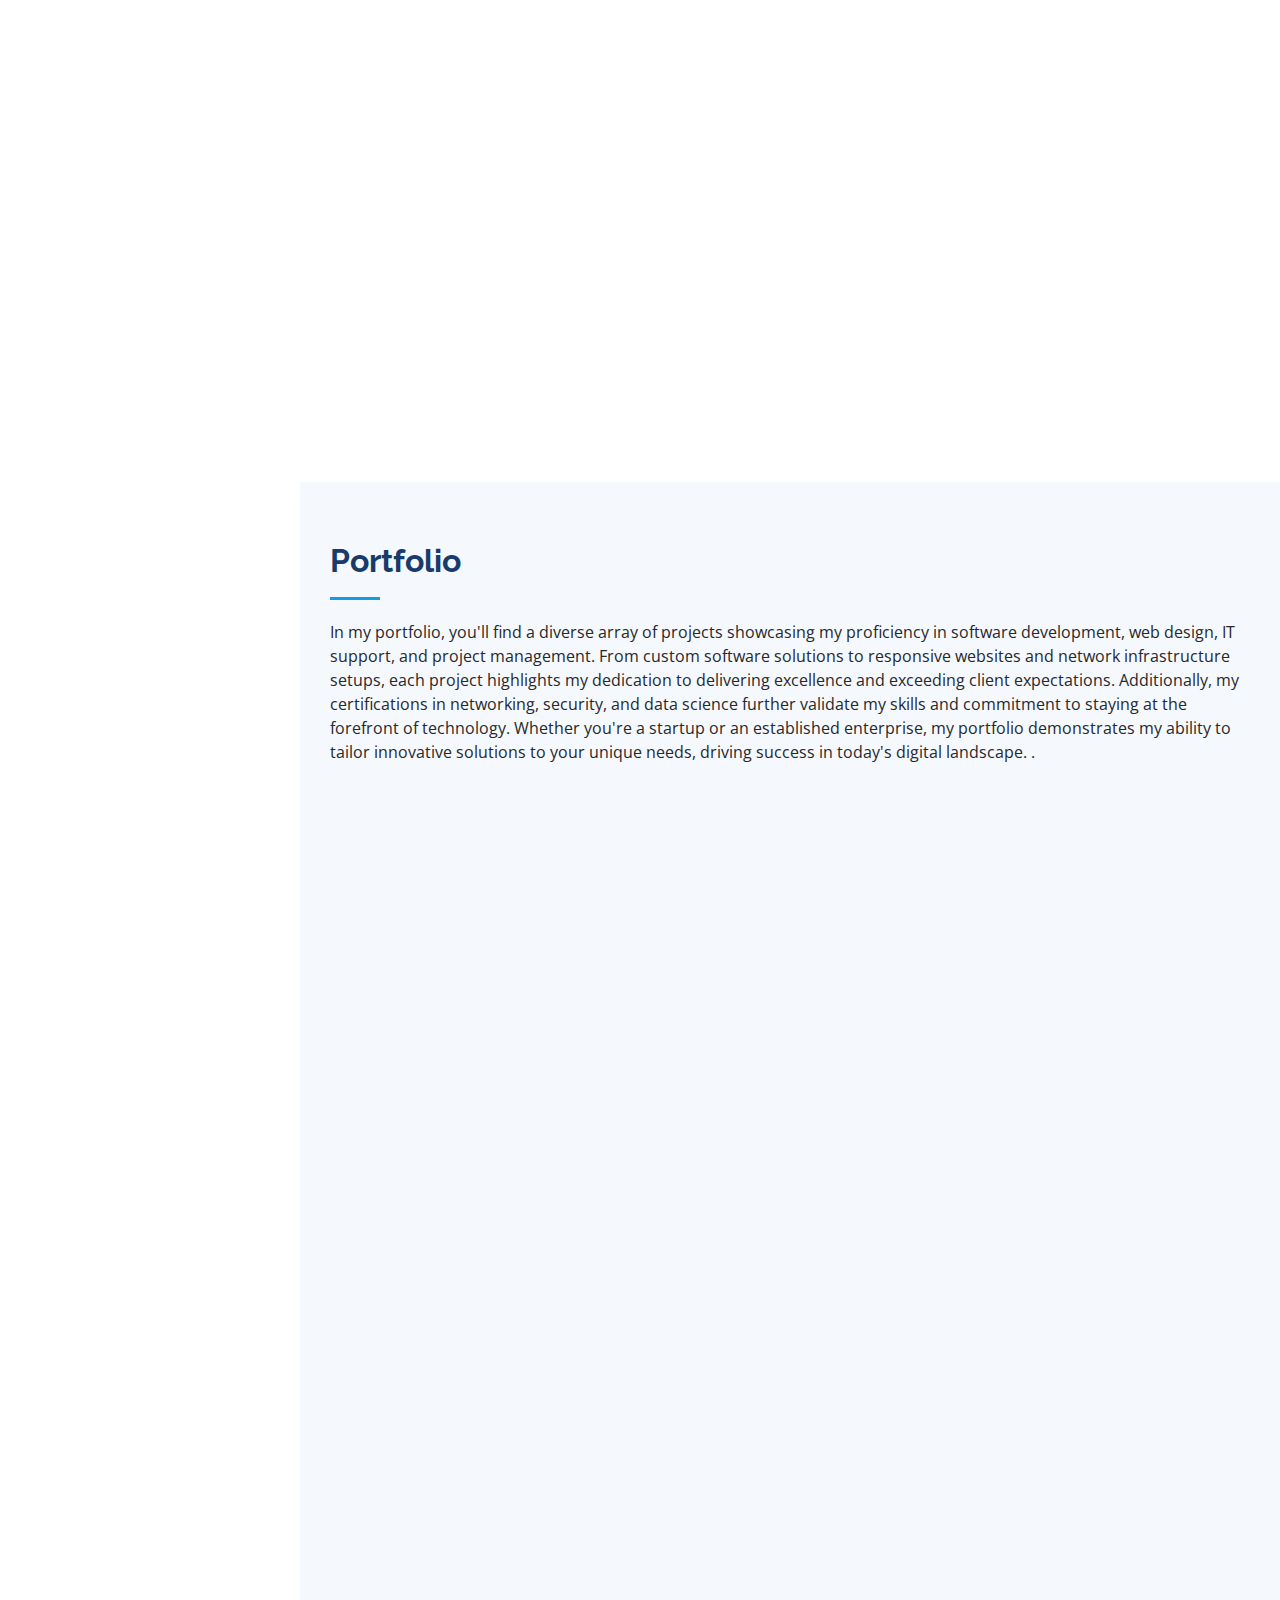
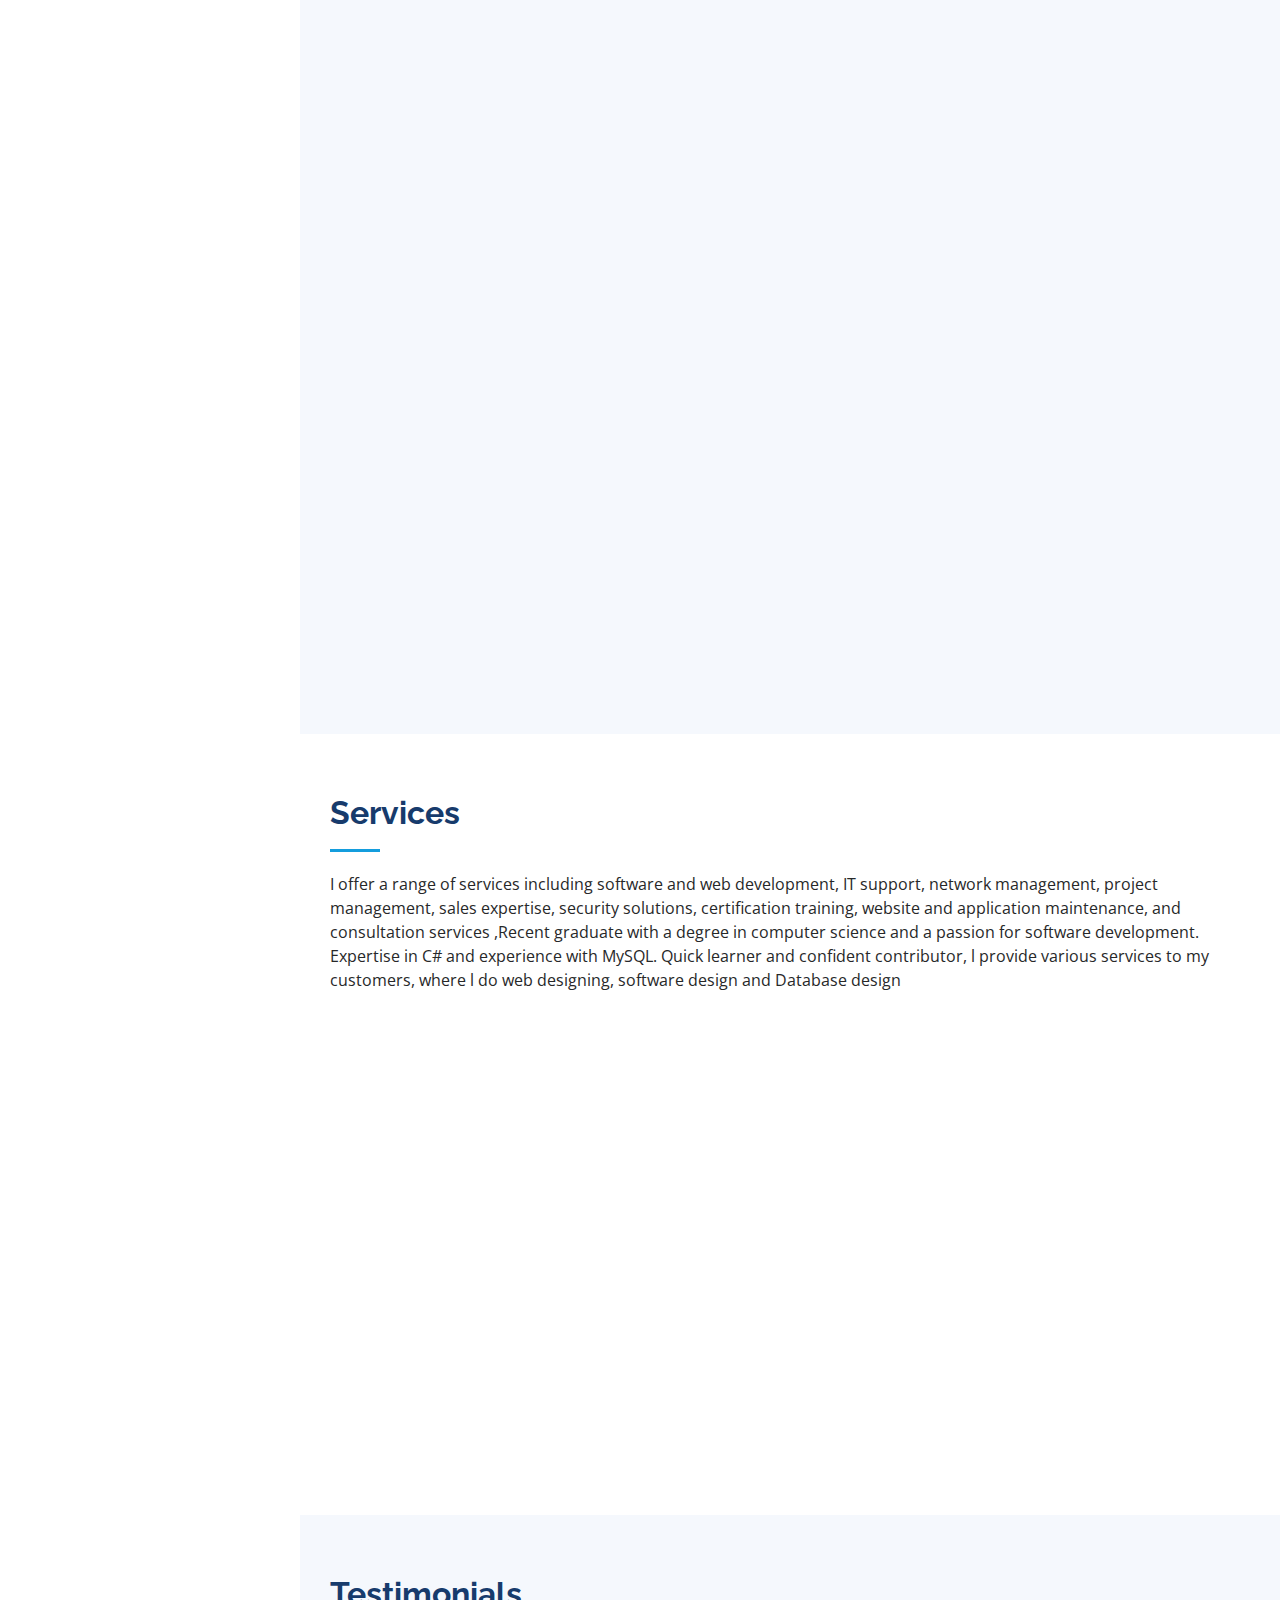
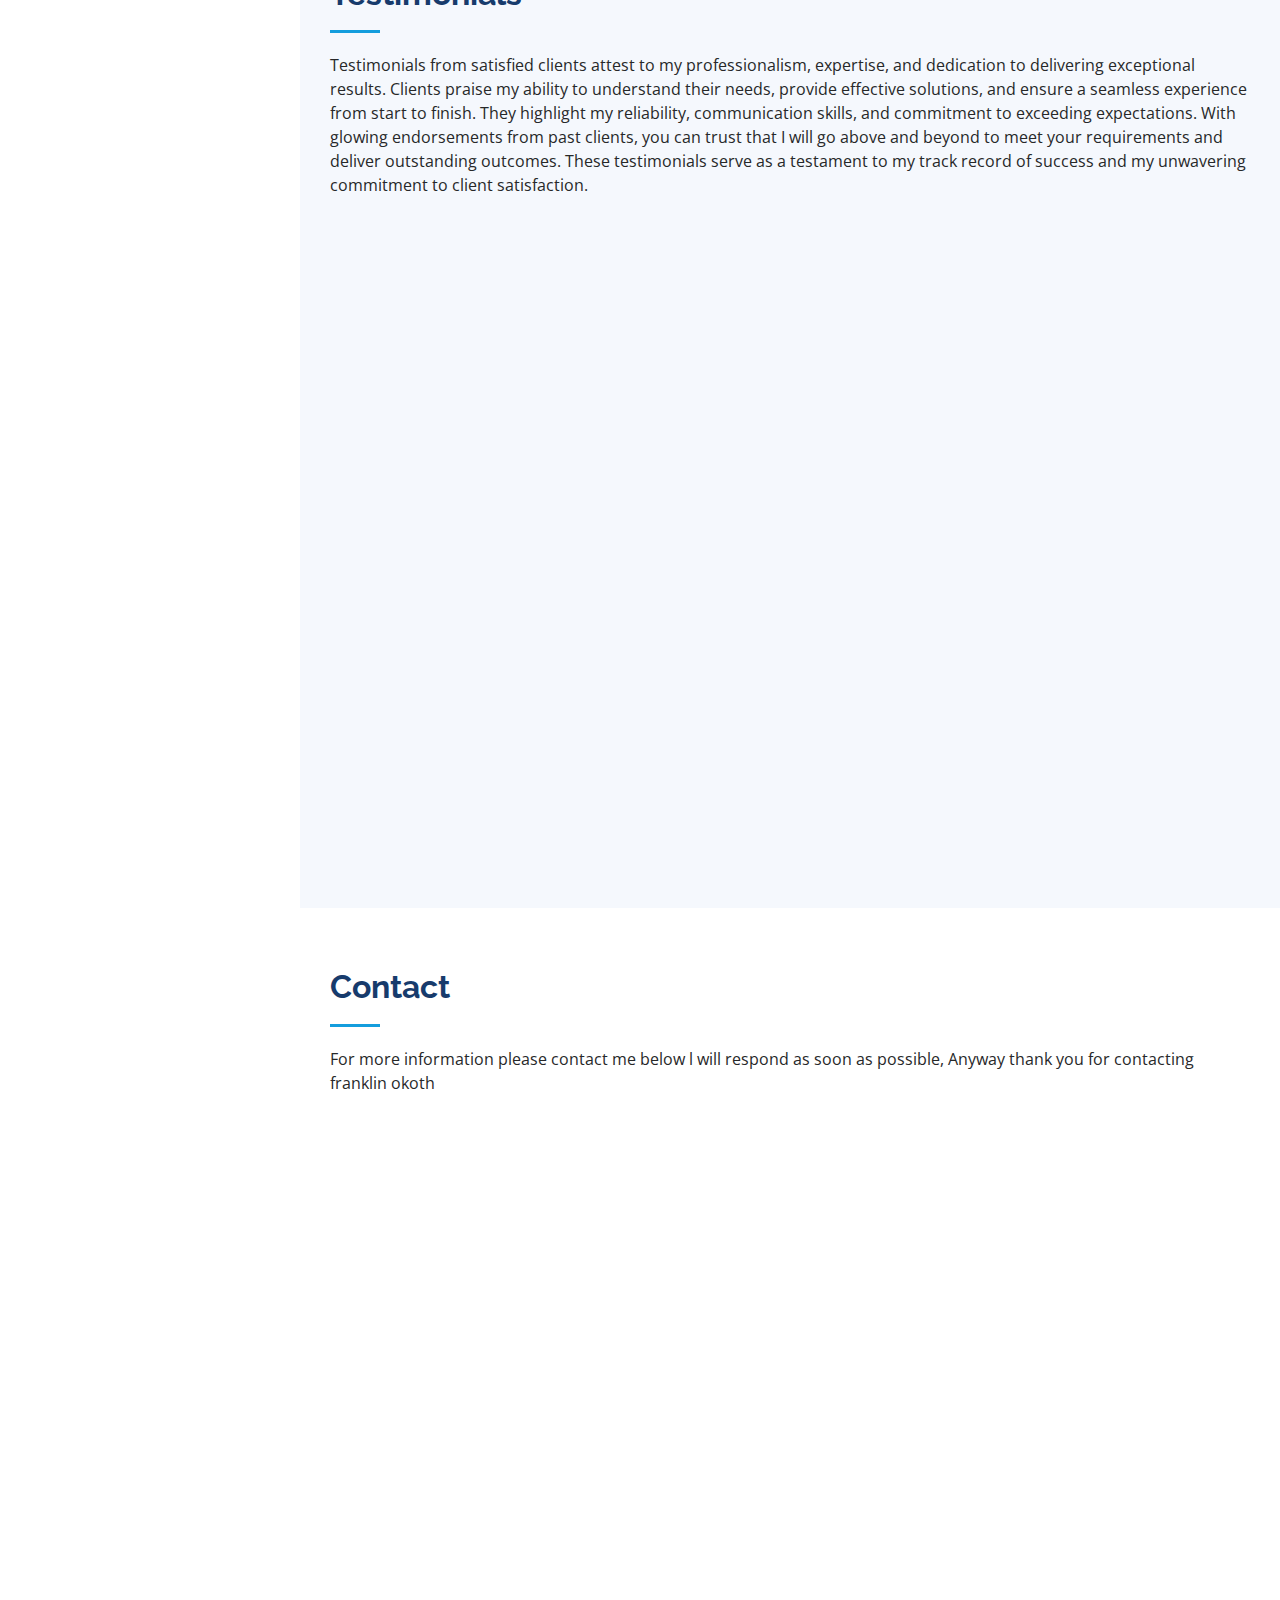
==== commit bda36dfa: "Update index.html" ====
--- a/index.html
+++ b/index.html
@@ -303,7 +303,7 @@
             </div>
 
             <div class="resume-item">
-              <h4>Bachelor of Science in Computer Science (Ongoing)(Virtually)</h4>
+              <h4>Bachelor of Science in Computer Science </h4>
               <h5>Aug 2024 - Nov 2027</h5>
               <p><em>University of the People, Nairobi, Kenya</em></p>
               <p>Pursuing a rigorous program in Computer Science, focusing on key areas such as software development, data structures, algorithms, cybersecurity, and database management.
